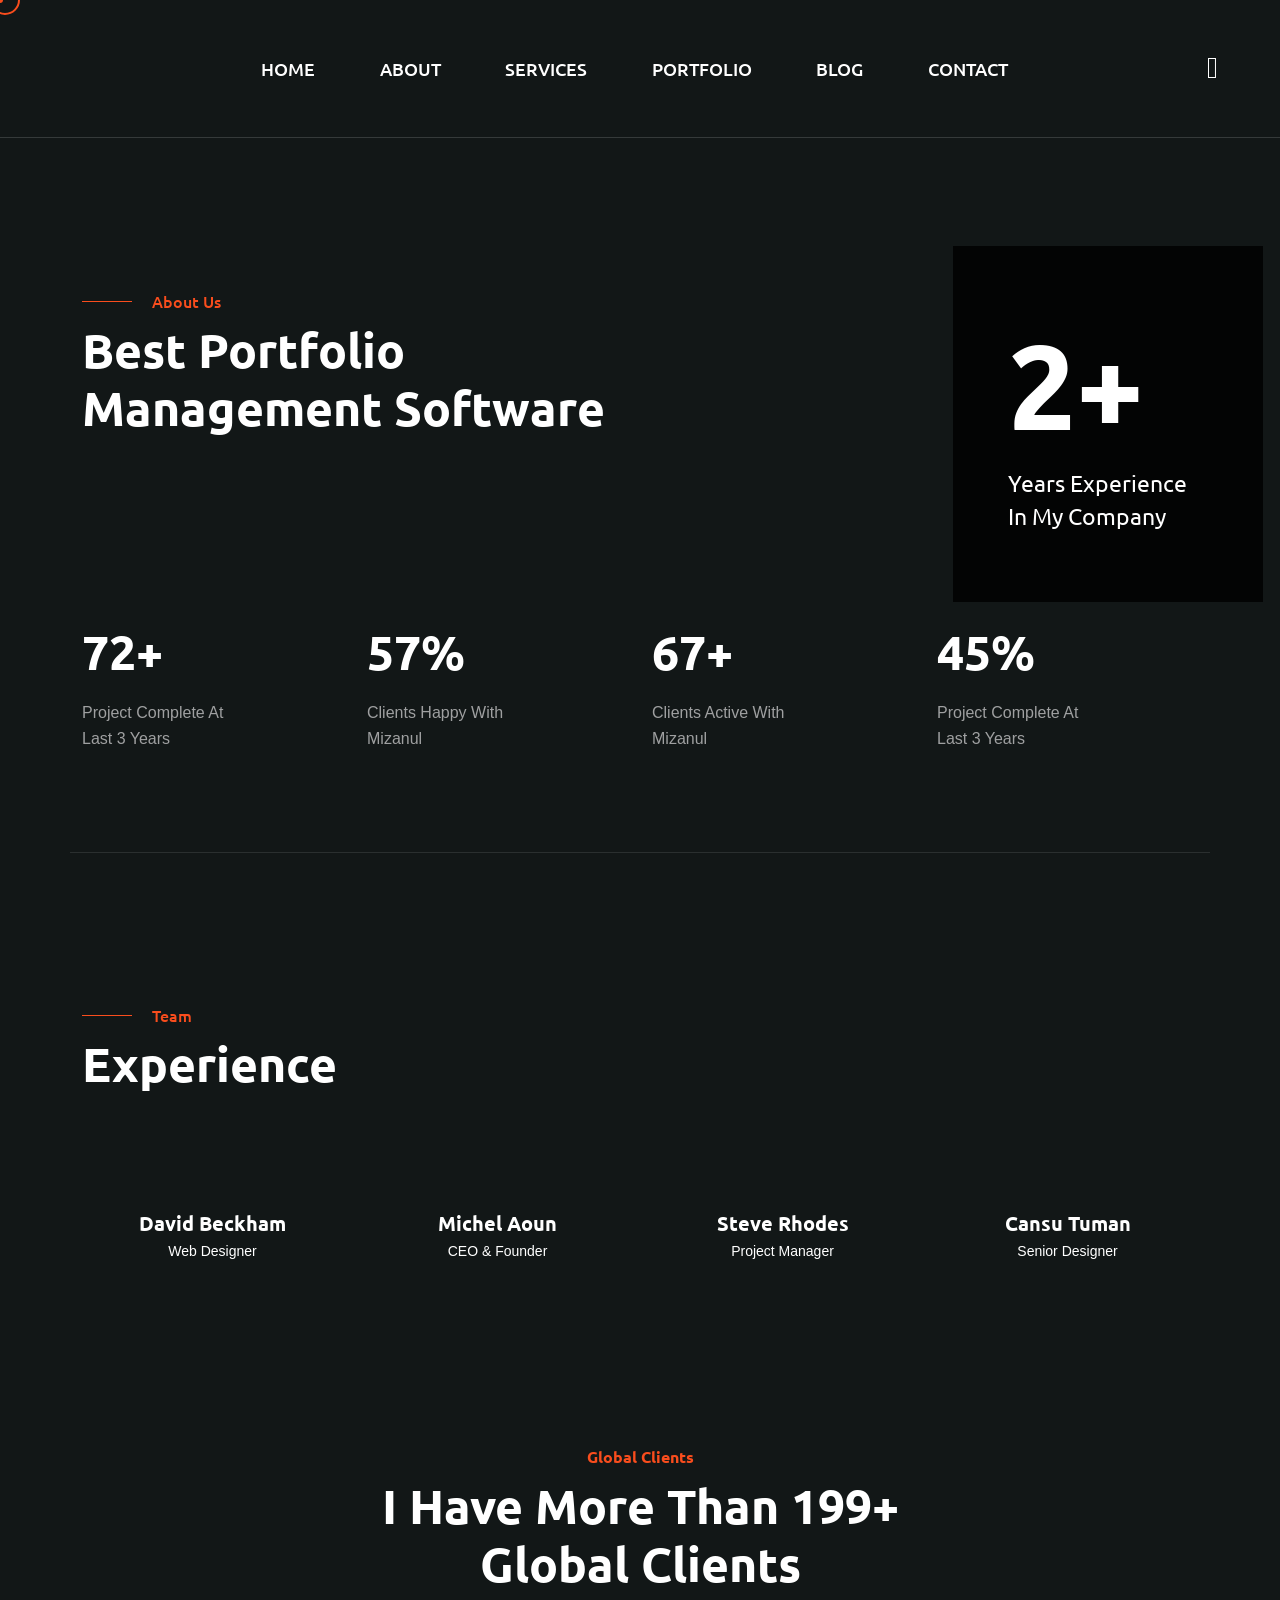
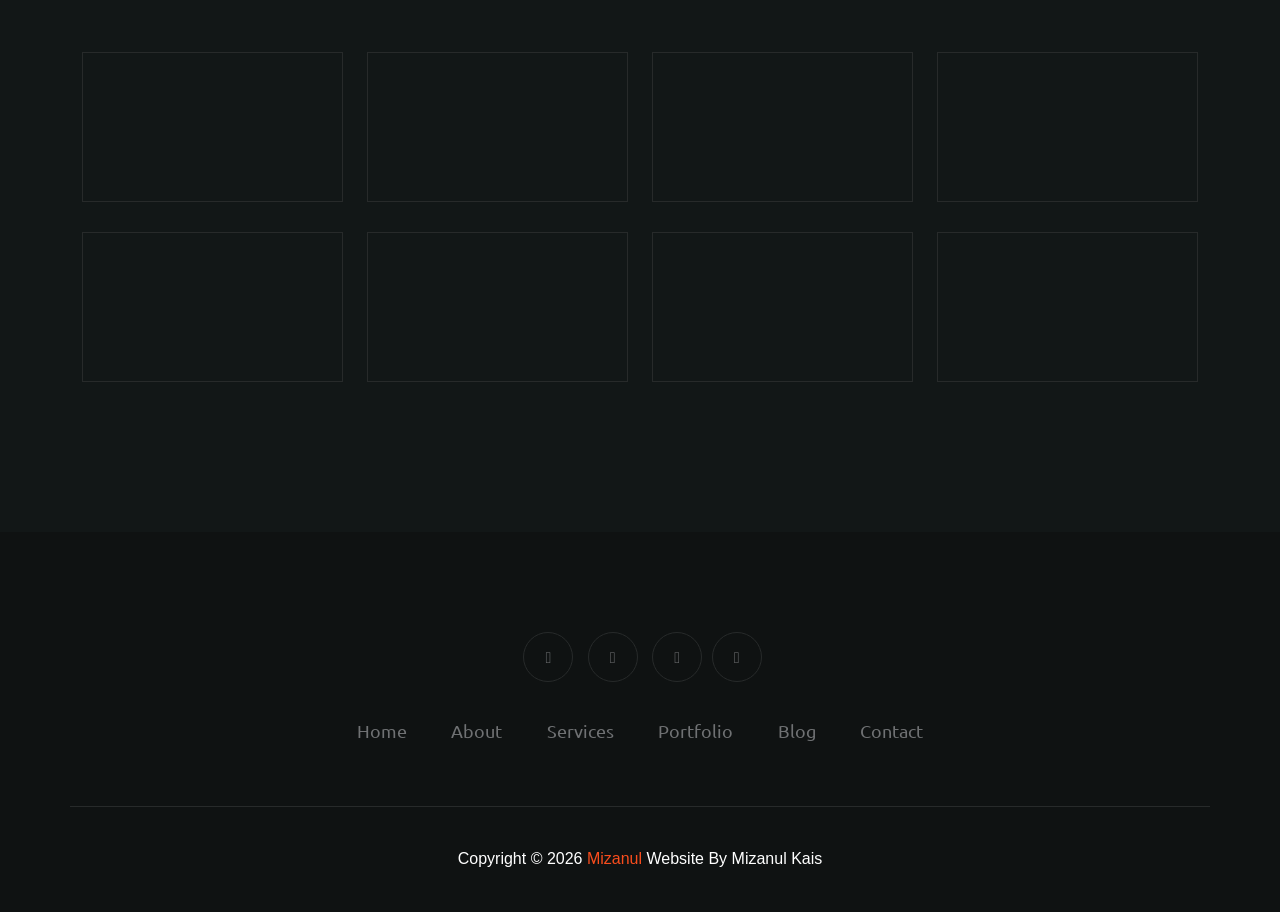
==== about.html @ 85b94895 "Add files via upload" ====
<!DOCTYPE html>
<html lang="en">
  <head>
    <!-- Start Meta -->
    <meta charset="UTF-8" />
    <meta http-equiv="X-UA-Compatible" content="IE=edge" />
    <meta name="description" content="Metier  - Portfolio HTML5 Template" />
    <meta
      name="keywords"
      content="Creative, Digital, multipage, landing, freelancer template"
    />
    <meta name="author" content="ThemeOri" />
    <meta name="viewport" content="width=device-width, initial-scale=1" />
    <!-- Title of Site -->
    <title>Mizanul Kais</title>
    <!-- Favicons -->
    <link rel="icon" type="image/png" href="assets/img/favicon.png" />
    <!-- Bootstrap CSS -->
    <link rel="stylesheet" href="assets/css/bootstrap.min.css" />
    <!-- font awesome -->
    <link rel="stylesheet" href="assets/css/all.css" />
    <!-- Animate CSS -->
    <link rel="stylesheet" href="assets/css/animate.css" />
    <!-- Swiper -->
    <link rel="stylesheet" href="assets/css/swiper-bundle.min.css" />
    <!-- Magnific -->
    <link rel="stylesheet" href="assets/css/magnific-popup.css" />
    <!-- Mean menu -->
    <link rel="stylesheet" href="assets/css/meanmenu.min.css" />
    <!-- Custom CSS -->
    <link rel="stylesheet" href="assets/sass/style.css" />
  </head>

  <body class="custom__cursor">
    <div class="custom__cursor-one"></div>
    <div class="custom__cursor-two"></div>
    <!-- Preloader start -->
    <div class="theme-loader">
      <div class="spinner">
        <div class="double-bounce1"></div>
        <div class="double-bounce2"></div>
      </div>
    </div>
    <!-- Preloader end -->
    <!-- Header Area Start -->
    <div class="header__area all-page">
      <div class="container custom-container">
        <div class="header__area-box">
          <div class="header__area-box-logo two">
            <a href="index.html">
              <img src="assets/img/logo-2.png" alt="" />
            </a>
            <div class="responsive-menu"></div>
          </div>
          <div class="header__area-box-main-menu meanmenu-responsive">
            <ul id="mobilemenu">
              <li class="menu-item-has-children">
                  <li><a href="index.html">Home</a></li>
                  <li><a href="about.html">About</a></li>
                  <li><a href="services.html">Services</a></li>
                  <li><a href="portfolio.html">Portfolio</a></li>
                  <li><a href="blog.html">Blog</a></li>
                  <li><a href="contact.html">Contact</a></li>
                </li>
                <!-- <a href="#">Home</a>
                <ul class="sub-menu">
                  <li><a href="index.html">Home 01</a></li>
                  <li><a href="index-2.html">Home 02</a></li>
                  <li><a href="index-3.html">Home 03</a></li>
                </ul>
              </li>
              <li class="menu-item-has-children">
                <a href="#">Page</a>
                <ul class="sub-menu">
                  <li><a href="about.html">About</a></li>
                  <li><a href="services.html">Services</a></li>
                  <li><a href="services-details.html">Services Details</a></li>
                  <li><a href="error.html">Error</a></li>
                </ul>
              </li>
              <li class="menu-item-has-children">
                <a href="#">Portfolio</a>
                <ul class="sub-menu">
                  <li><a href="portfolio-1.html">Portfolio 01</a></li>
                  <li><a href="portfolio-2.html">Portfolio 02</a></li>
                  <li><a href="portfolio-3.html">Portfolio 03</a></li>
                  <li>
                    <a href="portfolio-details.html">Portfolio Details 01</a>
                  </li>
                  <li>
                    <a href="portfolio-details-2.html">Portfolio Details 02</a>
                  </li>
                </ul>
              </li>
              <li class="menu-item-has-children">
                <a href="#">News</a>
                <ul class="sub-menu">
                  <li><a href="blog-standard.html">News</a></li>
                  <li><a href="blog-details.html">News Details</a></li>
                </ul>
              </li>
              <li><a href="contact.html">Contact</a></li> -->
            </ul>
          </div>
          <div class="header__area-box-sidebar">
            <div class="header__area-box-sidebar-popup-icon">
              <a href="#"><i class="fal fa-bars"></i></a>
            </div>
          </div>
          <!-- sidebar Menu Start -->
          <div class="header__area-box-sidebar-popup">
            <div class="sidebar-close-btn">
              <a href="#"><i class="fal fa-times"></i></a>
            </div>
            <div class="header__area-box-sidebar-popup-logo">
              <a href="index.html">
                <img src="assets/img/logo-2.png" alt="" />
              </a>
            </div>
            <p>
              As a fellow web developer, you already know that our jobs are about much more than just making things look pretty or forcing code to compile. At its core, web development is about bridging the gap between human intent and digital execution.
            </p>
            <div class="header__area-box-sidebar-popup-contact">
              <h4 class="mb-25">Contact Us</h4>
              <form action="#">
                <div class="row">
                  <div class="col-sm-12 mb-30">
                    <div
                      class="header__area-box-sidebar-popup-contact-form-item two"
                    >
                      <i class="far fa-user"></i>
                      <input
                        type="text"
                        name="name"
                        placeholder="Your Name"
                        required="required"
                      />
                    </div>
                  </div>
                  <div class="col-sm-12 mb-30">
                    <div
                      class="header__area-box-sidebar-popup-contact-form-item two"
                    >
                      <i class="far fa-envelope-open"></i>
                      <input
                        type="text"
                        name="email"
                        placeholder="Email Address"
                        required="required"
                      />
                    </div>
                  </div>
                  <div class="col-sm-12 mb-30">
                    <div
                      class="header__area-box-sidebar-popup-contact-form-item two"
                    >
                      <i class="fal fa-pen"></i>
                      <textarea
                        name="message"
                        rows="5"
                        placeholder="Message"
                      ></textarea>
                    </div>
                  </div>
                  <div class="col-sm-12">
                    <div
                      class="header__area-box-sidebar-popup-contact-form-item"
                    >
                      <button class="theme-btn-1" type="submit">
                        Submit Now<i class="fal fa-long-arrow-right"></i>
                      </button>
                    </div>
                  </div>
                </div>
              </form>
            </div>
            <div class="header__area-box-sidebar-popup-follow-us">
              <h4 class="mb-25">Follow Us</h4>
              <div class="header__area-box-sidebar-popup-follow-us-social two">
                <ul>
                  <li>
                    <a href="#"><i class="fab fa-facebook-f"></i></a>
                  </li>
                  <li>
                    <a href="#"><i class="fab fa-twitter"></i></a>
                  </li>
                  <li>
                    <a href="#"><i class="fab fa-instagram"></i></a>
                  </li>
                  <li>
                    <a href="#"><i class="fab fa-linkedin-in"></i></a>
                  </li>
                </ul>
              </div>
            </div>
          </div>
          <div class="sidebar-overlay"></div>
          <!-- sidebar Menu Start -->
        </div>
      </div>
    </div>
    <!-- Header Area End -->
    <!-- About Area Start -->
    <div class="about__page section-padding pb-100">
      <div class="container">
        <div class="row mb-60">
          <div class="col-xl-6 col-lg-8">
            <div class="about__page-title">
              <span class="subtitle">About Us</span>
              <h2>Best Portfolio Management Software</h2>
            </div>
          </div>
        </div>
        <div class="row mb-100">
          <div class="col-xl-12">
            <div class="about__page-area">
              <div class="about__page-area-experience">
                <h3><span class="counter">3</span>+</h3>
                <p>Years Experience In My Company</p>
              </div>
              <img src="assets/img/about.jpg" alt="" />
            </div>
          </div>
        </div>
        <div class="row">
          <div class="col-xl-3 col-lg-3 col-md-4 col-sm-6 lg-mb-30">
            <div class="about__page-area-item">
              <h2><span class="counter">120</span>+</h2>
              <p>Project complete at last 3 years</p>
            </div>
          </div>
          <div class="col-xl-3 col-lg-3 col-md-4 col-sm-6 sm-mb-30">
            <div class="about__page-area-item">
              <h2><span class="counter">95</span>%</h2>
              <p>Clients Happy with Mizanul</p>
            </div>
          </div>
          <div class="col-xl-3 col-lg-3 col-md-4 col-sm-6 sm-mb-30">
            <div class="about__page-area-item">
              <h2><span class="counter">120</span>+</h2>
              <p>Clients Active With Mizanul</p>
            </div>
          </div>
          <div class="col-xl-3 col-lg-3 col-md-4 col-sm-6">
            <div class="about__page-area-item">
              <h2><span class="counter">80</span>%</h2>
              <p>Project complete at last 3 years</p>
            </div>
          </div>
        </div>
      </div>
    </div>
    <!-- About Area End -->
    <!-- Team Area Start -->
    <div class="team__area">
      <div class="container">
        <div class="row mb-60 team__area-border">
          <div class="col-xl-12">
            <div class="team__area-title lg-t-center">
              <span class="subtitle">Team</span>
              <h2>Experience</h2>
            </div>
          </div>
        </div>
        <div class="row">
          <div class="col-xl-3 col-lg-4 col-md-6 xl-mb-30">
            <div class="team__area-item">
              <div class="team__area-item-image">
                <img src="assets/img/team/team-1.jpg" alt="" />
                <div class="team__area-item-image-social">
                  <ul>
                    <li>
                      <a href="#"><i class="fab fa-twitter"></i></a>
                    </li>
                    <li>
                      <a href="#"><i class="fab fa-behance"></i></a>
                    </li>
                    <li>
                      <a href="#"><i class="fal fa-basketball-ball"></i></a>
                    </li>
                  </ul>
                </div>
              </div>
              <div class="team__area-item-content">
                <h5>David beckham</h5>
                <span>Web Designer</span>
              </div>
            </div>
          </div>
          <div class="col-xl-3 col-lg-4 col-md-6 md-mb-30">
            <div class="team__area-item">
              <div class="team__area-item-image">
                <img src="assets/img/team/team-2.jpg" alt="" />
                <div class="team__area-item-image-social">
                  <ul>
                    <li>
                      <a href="#"><i class="fab fa-twitter"></i></a>
                    </li>
                    <li>
                      <a href="#"><i class="fab fa-behance"></i></a>
                    </li>
                    <li>
                      <a href="#"><i class="fal fa-basketball-ball"></i></a>
                    </li>
                  </ul>
                </div>
              </div>
              <div class="team__area-item-content">
                <h5>Michel Aoun</h5>
                <span>CEO & Founder</span>
              </div>
            </div>
          </div>
          <div class="col-xl-3 col-lg-4 col-md-6 md-mb-30">
            <div class="team__area-item">
              <div class="team__area-item-image">
                <img src="assets/img/team/team-3.jpg" alt="" />
                <div class="team__area-item-image-social">
                  <ul>
                    <li>
                      <a href="#"><i class="fab fa-twitter"></i></a>
                    </li>
                    <li>
                      <a href="#"><i class="fab fa-behance"></i></a>
                    </li>
                    <li>
                      <a href="#"><i class="fal fa-basketball-ball"></i></a>
                    </li>
                  </ul>
                </div>
              </div>
              <div class="team__area-item-content">
                <h5>Steve Rhodes</h5>
                <span>Project Manager</span>
              </div>
            </div>
          </div>
          <div class="col-xl-3 col-lg-4 col-md-6">
            <div class="team__area-item">
              <div class="team__area-item-image">
                <img src="assets/img/team/team-4.jpg" alt="" />
                <div class="team__area-item-image-social">
                  <ul>
                    <li>
                      <a href="#"><i class="fab fa-twitter"></i></a>
                    </li>
                    <li>
                      <a href="#"><i class="fab fa-behance"></i></a>
                    </li>
                    <li>
                      <a href="#"><i class="fal fa-basketball-ball"></i></a>
                    </li>
                  </ul>
                </div>
              </div>
              <div class="team__area-item-content">
                <h5>Cansu Tuman</h5>
                <span>Senior Designer</span>
              </div>
            </div>
          </div>
        </div>
      </div>
    </div>
    <!-- Team Area End -->
    <!-- Client Area Start -->
    <div class="client__area">
      <div class="container">
        <div class="row mb-60">
          <div class="col-xl-12">
            <div class="client__area-title">
              <span class="subtitle-one">Global Clients</span>
              <h2>I have more than 199+ global clients</h2>
            </div>
          </div>
        </div>
        <div class="row">
          <div class="col-xl-3 col-lg-3 col-md-6 col-sm-6 mb-30">
            <div class="client__area-item">
              <img src="assets/img/brand/brand-1.png" alt="" />
            </div>
          </div>
          <div class="col-xl-3 col-lg-3 col-md-6 col-sm-6 sm-mb-30">
            <div class="client__area-item">
              <img src="assets/img/brand/brand-2.png" alt="" />
            </div>
          </div>
          <div class="col-xl-3 col-lg-3 col-md-6 col-sm-6 lg-mb-30">
            <div class="client__area-item">
              <img src="assets/img/brand/brand-3.png" alt="" />
            </div>
          </div>
          <div class="col-xl-3 col-lg-3 col-md-6 col-sm-6 sm-mb-30">
            <div class="client__area-item">
              <img src="assets/img/brand/brand-4.png" alt="" />
            </div>
          </div>
          <div class="col-xl-3 col-lg-3 col-md-6 col-sm-6 lg-mb-30">
            <div class="client__area-item">
              <img src="assets/img/brand/brand-5.png" alt="" />
            </div>
          </div>
          <div class="col-xl-3 col-lg-3 col-md-6 col-sm-6 sm-mb-30">
            <div class="client__area-item">
              <img src="assets/img/brand/brand-6.png" alt="" />
            </div>
          </div>
          <div class="col-xl-3 col-lg-3 col-md-6 col-sm-6 sm-mb-30">
            <div class="client__area-item">
              <img src="assets/img/brand/brand-7.png" alt="" />
            </div>
          </div>
          <div class="col-xl-3 col-lg-3 col-md-6 col-sm-6">
            <div class="client__area-item">
              <img src="assets/img/brand/brand-8.png" alt="" />
            </div>
          </div>
        </div>
      </div>
    </div>
    <!-- Client Area End -->
    <!-- Footer Area Start -->
    <div class="footer__area pt-60 pb-60">
      <div class="container">
        <div class="row align-items-center">
          <div class="col-xl-12">
            <div class="footer__area-widget t-center">
              <div class="footer__area-widget-about m-0">
                <div class="footer__area-widget-about-social three">
                  <ul>
                    <li>
                      <a href="#"><i class="fab fa-facebook-f"></i></a>
                    </li>
                    <li>
                      <a href="#"><i class="fab fa-twitter"></i></a>
                    </li>
                    <li>
                      <a href="#"><i class="fab fa-linkedin-in"></i></a>
                    </li>
                    <li>
                      <a href="#"><i class="fab fa-instagram"></i></a>
                    </li>
                  </ul>
                </div>
                <div class="footer__area-widget-about-menu three">
                  <ul>
                    <li><a href="index.html">Home</a></li>
                    <li><a href="about.html">About</a></li>
                    <li><a href="services.html">Services</a></li>
                    <li><a href="portfolio.html">Portfolio</a></li>
                    <li><a href="blog.html">Blog</a></li>
                    <li><a href="contact.html">Contact</a></li>
                  </ul>
                </div>
              </div>
            </div>
          </div>
        </div>
      </div>
    </div>
    <!-- Footer Area End -->
    <!-- Copyright Area Start -->
    <div class="copyright__area">
      <div class="container">
        <div class="row align-items-center copyright__area-border">
          <div class="col-xl-12">
            <div class="copyright__area-left t-center">
              <p>
                Copyright © 2026<a href="index.html"> Mizanul</a> Website by
                Mizanul Kais
              </p>
            </div>
          </div>
        </div>
      </div>
    </div>
    <!-- Copyright Area End -->
    <!-- Scroll Btn Start -->
    <div class="scroll-up">
      <svg
        class="scroll-circle svg-content"
        width="100%"
        height="100%"
        viewBox="-1 -1 102 102"
      >
        <path d="M50,1 a49,49 0 0,1 0,98 a49,49 0 0,1 0,-98" />
      </svg>
    </div>
    <!-- Scroll Btn End -->
    <!-- Main JS -->
    <script src="assets/js/jquery-3.6.0.min.js"></script>
    <!-- Bootstrap JS -->
    <script src="assets/js/bootstrap.min.js"></script>
    <!-- Counter up -->
    <script src="assets/js/jquery.counterup.min.js"></script>
    <!-- Popper JS -->
    <script src="assets/js/popper.min.js"></script>
    <!-- Progressbar JS -->
    <script src="assets/js/progressbar.min.js"></script>
    <!-- Magnific JS -->
    <script src="assets/js/jquery.magnific-popup.min.js"></script>
    <!-- Swiper JS -->
    <script src="assets/js/swiper-bundle.min.js"></script>
    <!-- Waypoints JS -->
    <script src="assets/js/jquery.waypoints.min.js"></script>
    <!-- Isotope JS -->
    <script src="assets/js/isotope.pkgd.min.js"></script>
    <!-- Mean menu -->
    <script src="assets/js/jquery.meanmenu.min.js"></script>
    <!-- Custom JS -->
    <script src="assets/js/custom.js"></script>
  </body>
</html>
---- assets/sass/style.css ----
/*==========================================================================
Font
========================================================================== */
/*==========================================================================
Color
========================================================================== */
/*==========================================================================
Common Css
==========================================================================*/
@import url("https://fonts.googleapis.com/css2?family=Lora:wght@400;500;600;700&display=swap");
@import url("https://fonts.googleapis.com/css2?family=Ubuntu:wght@300;400;500;700&display=swap");
body {
  font-family: "Inter", sans-serif;
  color: #CFD0D0;
  font-size: 16px;
  line-height: 26px;
  font-weight: 400;
  text-transform: capitalize;
}

img {
  max-width: 100%;
  height: auto;
  transition: all 0.4s ease-out 0s;
}

a {
  outline: none;
  color: inherit;
  text-decoration: none;
}

a,
button,
i {
  text-decoration: none;
  color: inherit;
}

a:focus,
a:hover {
  text-decoration: none;
  color: inherit;
}

.section-padding {
  padding: 150px 0px;
}

@media (max-width: 575px) {
  .section-padding {
    padding: 90px 0px;
  }
}
.display-none {
  display: none;
}

.img__full {
  width: 100%;
}

/*==========================================================================
Form
==========================================================================*/
button,
input[type=button],
input[type=reset],
input[type=submit] {
  border: 1px solid #272A2A;
  border-color: transparent;
  border-radius: 0px;
  background: #F94D1D;
  color: #FFFFFF;
  line-height: 1;
  padding: 0.6em 1em 0.4em;
}

button:hover,
input[type=button]:hover,
input[type=reset]:hover,
input[type=submit]:hover {
  border-color: transparent;
}

button:active,
button:focus,
input[type=button]:active,
input[type=button]:focus,
input[type=reset]:active,
input[type=reset]:focus,
input[type=submit]:active,
input[type=submit]:focus {
  border-color: transparent;
}

input[type=text],
input[type=email],
input[type=url],
input[type=password],
input[type=search],
input[type=number],
input[type=tel],
input[type=range],
input[type=date],
input[type=month],
input[type=week],
input[type=time],
input[type=datetime],
input[type=datetime-local],
input[type=color],
textarea {
  color: #FFFFFF;
  border: 1px solid;
  border-radius: 0px;
  width: 100%;
  height: 60px;
  border: 1px solid #272A2A;
  background: #FFFFFF;
  padding-left: 20px;
}

input[type=text]:focus,
input[type=email]:focus,
input[type=url]:focus,
input[type=password]:focus,
input[type=search]:focus,
input[type=number]:focus,
input[type=tel]:focus,
input[type=range]:focus,
input[type=date]:focus,
input[type=month]:focus,
input[type=week]:focus,
input[type=time]:focus,
input[type=datetime]:focus,
input[type=datetime-local]:focus,
input[type=color]:focus,
textarea:focus {
  color: #FFFFFF;
  outline: none;
  box-shadow: none;
  border-color: #F94D1D;
}

select {
  border: 1px solid #3F4144;
}

textarea {
  width: 100%;
  height: 150px;
  padding-top: 15px;
}

button,
button:hover,
button:focus {
  box-shadow: none;
  border: none;
  outline: none;
}

/*==========================================================================
Hedging CSS
==========================================================================*/
h1 {
  font-size: 84px;
  line-height: 94px;
  padding: 0;
  margin: 0;
  color: #FFFFFF;
  font-family: "Ubuntu", sans-serif;
  font-weight: 700;
}

h2 {
  font-size: 48px;
  line-height: 58px;
  padding: 0;
  margin: 0;
  color: #FFFFFF;
  font-family: "Ubuntu", sans-serif;
  font-weight: 700;
}

h3 {
  font-size: 30px;
  line-height: 40px;
  padding: 0;
  margin: 0;
  color: #FFFFFF;
  font-family: "Ubuntu", sans-serif;
  font-weight: 700;
}

h4 {
  font-size: 24px;
  line-height: 34px;
  padding: 0;
  margin: 0;
  color: #FFFFFF;
  font-family: "Ubuntu", sans-serif;
  font-weight: 700;
}

h5 {
  font-size: 20px;
  line-height: 30px;
  padding: 0;
  margin: 0;
  color: #FFFFFF;
  font-family: "Ubuntu", sans-serif;
  font-weight: 700;
}

h6 {
  font-size: 18px;
  line-height: 28px;
  padding: 0;
  margin: 0;
  color: #FFFFFF;
  font-family: "Ubuntu", sans-serif;
  font-weight: 700;
}

p {
  font-size: 16px;
  line-height: 26px;
  padding: 0;
  margin: 0;
  color: #9FA0A1;
  font-family: "Inter", sans-serif;
}

.t-left {
  text-align: left;
}

.t-center {
  text-align: center;
}

.t-right {
  text-align: right;
}

@media (max-width: 767px) {
  h2 {
    font-size: 46px;
    line-height: 56px;
  }
}
@media (max-width: 530px) {
  h2 {
    font-size: 40px;
    line-height: 50px;
  }
}
@media (max-width: 460px) {
  h2 {
    font-size: 38px;
    line-height: 48px;
  }
}
@media (max-width: 430px) {
  h2 {
    font-size: 30px;
    line-height: 40px;
  }
  h3 {
    font-size: 26px;
    line-height: 36px;
  }
  h4 {
    font-size: 24px;
    line-height: 34px;
  }
}
/*==========================================================================
Theme Btn CSS
==========================================================================*/
.theme-btn,
.theme-btn-1 {
  background: #F94D1D;
  color: #FFFFFF;
  display: inline-flex;
  font-size: 16px;
  padding: 0 35px;
  text-align: center;
  font-weight: 700;
  font-family: "Inter", sans-serif;
  z-index: 3;
  position: relative;
  transition: all 0.5s ease-out 0s;
  align-items: center;
  line-height: 60px;
  overflow: hidden;
}
.theme-btn::after,
.theme-btn-1::after {
  position: absolute;
  content: "";
  position: absolute;
  width: 0;
  transition: all 0.5s ease-out 0s;
  height: 100%;
  top: 0;
  left: 0;
  right: 0;
  margin: 0 auto;
  z-index: -1;
}
.theme-btn i::before,
.theme-btn-1 i::before {
  font-size: 22px;
  margin-left: 10px;
  top: 1px;
  position: relative;
}
.theme-btn:hover,
.theme-btn-1:hover {
  color: #FFFFFF;
}
.theme-btn:hover::after,
.theme-btn-1:hover::after {
  width: 100%;
}
.theme-btn:focus,
.theme-btn-1:focus {
  color: #FFFFFF;
}

.theme-btn {
  background: #005BA4;
}
.theme-btn:hover {
  color: #030404;
}
.theme-btn::after {
  background: #FFFFFF;
}

.theme-btn-1 {
  background: #F94D1D;
}
.theme-btn-1:hover {
  color: #030404;
}
.theme-btn-1::after {
  background: #FFFFFF;
}

.simple-btn {
  display: inline-block;
  color: #FFFFFF;
  font-size: 14px;
  line-height: 24px;
  font-weight: 600;
  transition: all 0.4s ease-in-out;
  text-transform: capitalize;
}
.simple-btn i {
  position: relative;
  top: 1px;
  margin-left: 8px;
}
.simple-btn:hover {
  color: #F94D1D;
}

.subtitle {
  display: inline-block;
  position: relative;
  font-weight: 500;
  color: #F94D1D;
  text-transform: capitalize;
  z-index: 1;
  margin-bottom: 6px;
  padding-left: 70px;
  font-family: "Ubuntu", sans-serif;
}
.subtitle::after {
  position: absolute;
  top: 13px;
  content: "";
  left: 0;
  width: 50px;
  height: 1px;
  background: #F94D1D;
}
.subtitle.one {
  color: #005BA4;
}
.subtitle.one::after {
  background: #005BA4;
}

.subtitle-one {
  display: inline-block;
  font-family: "Ubuntu", sans-serif;
  position: relative;
  font-weight: 600;
  color: #F94D1D;
  text-transform: capitalize;
  z-index: 1;
  margin-bottom: 6px;
}

@-webkit-keyframes rotate {
  100% {
    transform: rotate(90deg);
  }
}

@keyframes rotate {
  100% {
    transform: rotate(90deg);
  }
}
/*==========================================================================
Scroll Top CSS
==========================================================================*/
.scroll-up {
  cursor: pointer;
  display: block;
  border-radius: 50px;
  box-shadow: inset 0 0 0 2px #3F4144;
  z-index: 10000;
  opacity: 0;
  visibility: hidden;
  transform: translateY(15px);
  position: fixed;
  right: 20px;
  bottom: 20px;
  height: 50px;
  width: 50px;
  transition: all 200ms linear;
}
.scroll-up::after {
  position: absolute;
  font-family: "Font Awesome 5 Pro";
  content: "\f176";
  text-align: center;
  line-height: 50px;
  font-size: 24px;
  color: #F94D1D;
  left: 0;
  top: 0;
  font-size: 20px;
  height: 50px;
  width: 50px;
  cursor: pointer;
  display: block;
  z-index: 1;
  transition: all 200ms linear;
}
.scroll-up.active-scroll {
  opacity: 1;
  visibility: visible;
  transform: translateY(0);
}
.scroll-up svg path {
  fill: none;
}
.scroll-up svg.scroll-circle path {
  stroke: #F94D1D;
  stroke-width: 4;
  box-sizing: border-box;
  transition: all 200ms linear;
}

.scroll-one {
  box-shadow: inset 0 0 0 2px #121717;
}
.scroll-one::after {
  color: #005BA4;
}
.scroll-one svg.scroll-circle path {
  stroke: #005BA4;
}

/*==========================================================================
Preloader CSS
========================================================================== */
.spinner {
  width: 80px;
  height: 80px;
  position: relative;
  margin: 100px auto;
}

.double-bounce1,
.double-bounce2 {
  width: 100%;
  height: 100%;
  border-radius: 50%;
  background-color: #FFFFFF;
  opacity: 0.6;
  position: absolute;
  top: 0;
  left: 0;
  -webkit-animation: sk-bounce 2s infinite ease-in-out;
          animation: sk-bounce 2s infinite ease-in-out;
}

.double-bounce2 {
  -webkit-animation-delay: -1s;
          animation-delay: -1s;
}

@-webkit-keyframes sk-bounce {
  0%, 100% {
    transform: scale(0);
    -webkit-transform: scale(0);
  }
  50% {
    transform: scale(1);
    -webkit-transform: scale(1);
  }
}

@keyframes sk-bounce {
  0%, 100% {
    transform: scale(0);
    -webkit-transform: scale(0);
  }
  50% {
    transform: scale(1);
    -webkit-transform: scale(1);
  }
}
.theme-loader {
  position: fixed;
  width: 100%;
  height: 100%;
  background: #030404;
  z-index: 9999999999;
}

.theme-loader .spinner {
  left: 50%;
  top: 50%;
  margin-left: -40px;
  margin-top: -40px;
}

/*==========================================================================
Video Animation CSS
==========================================================================*/
.video-pulse::after, .video-pulse::before {
  position: absolute;
  content: "";
  width: 100%;
  height: 100%;
  border: 1px solid #FFFFFF;
  left: 0;
  top: 0;
  border-radius: 50%;
  -webkit-animation-duration: 2.5s;
          animation-duration: 2.5s;
  -webkit-animation-timing-function: linear;
          animation-timing-function: linear;
  -webkit-animation-name: video-animation;
          animation-name: video-animation;
  -webkit-animation-iteration-count: infinite;
          animation-iteration-count: infinite;
}

.video-pulse::before {
  -webkit-animation-delay: 1s;
          animation-delay: 1s;
}

@-webkit-keyframes video-animation {
  0% {
    opacity: 0.5;
    transform: scale(1);
  }
  50% {
    opacity: 0.2;
    transform: scale(1.5);
  }
  100% {
    opacity: 0;
    transform: scale(2);
  }
}

@keyframes video-animation {
  0% {
    opacity: 0.5;
    transform: scale(1);
  }
  50% {
    opacity: 0.2;
    transform: scale(1.5);
  }
  100% {
    opacity: 0;
    transform: scale(2);
  }
}
/*==========================================================================
Custom Cursor
========================================================================== */
.custom__cursor-one {
  width: 30px;
  height: 30px;
  border-radius: 100%;
  border: 2px solid #F94D1D;
  transition: all 200ms ease-out;
  position: fixed;
  pointer-events: none;
  left: 0;
  top: 0;
  transform: translate(calc(-50% + 5px), -50%);
  z-index: 999999;
}
.custom__cursor-one.main {
  border-color: #005BA4;
}

.custom__cursor-two {
  width: 6px;
  height: 6px;
  border-radius: 100%;
  background: #F94D1D;
  position: fixed;
  transform: translate(-50%, -50%);
  pointer-events: none;
  transition: width 0.3s, height 0.3s, opacity 0.3s;
  z-index: 999999;
}
.custom__cursor-two.main {
  background: #005BA4;
}

.custom__cursor__hover {
  background: #F94D1D;
  opacity: 0.2;
  width: 70px;
  height: 70px;
}
.custom__cursor__hover.main {
  background: #005BA4;
  opacity: 0.4;
}

.custom-container {
  max-width: 1700px;
  margin: 0 auto;
}

.mt-0 {
  margin-top: 0px;
}

.mb-0 {
  margin-bottom: 0px;
}

.ml-0 {
  margin-left: 0px;
}

.mr-0 {
  margin-right: 0px;
}

.pt-0 {
  padding-top: 0px;
}

.pb-0 {
  padding-bottom: 0px;
}

.pl-0 {
  padding-left: 0px;
}

.pr-0 {
  padding-right: 0px;
}

.mt-5 {
  margin-top: 5px;
}

.mb-5 {
  margin-bottom: 5px;
}

.ml-5 {
  margin-left: 5px;
}

.mr-5 {
  margin-right: 5px;
}

.pt-5 {
  padding-top: 5px;
}

.pb-5 {
  padding-bottom: 5px;
}

.pl-5 {
  padding-left: 5px;
}

.pr-5 {
  padding-right: 5px;
}

.mt-10 {
  margin-top: 10px;
}

.mb-10 {
  margin-bottom: 10px;
}

.ml-10 {
  margin-left: 10px;
}

.mr-10 {
  margin-right: 10px;
}

.pt-10 {
  padding-top: 10px;
}

.pb-10 {
  padding-bottom: 10px;
}

.pl-10 {
  padding-left: 10px;
}

.pr-10 {
  padding-right: 10px;
}

.mt-15 {
  margin-top: 15px;
}

.mb-15 {
  margin-bottom: 15px;
}

.ml-15 {
  margin-left: 15px;
}

.mr-15 {
  margin-right: 15px;
}

.pt-15 {
  padding-top: 15px;
}

.pb-15 {
  padding-bottom: 15px;
}

.pl-15 {
  padding-left: 15px;
}

.pr-15 {
  padding-right: 15px;
}

.mt-20 {
  margin-top: 20px;
}

.mb-20 {
  margin-bottom: 20px;
}

.ml-20 {
  margin-left: 20px;
}

.mr-20 {
  margin-right: 20px;
}

.pt-20 {
  padding-top: 20px;
}

.pb-20 {
  padding-bottom: 20px;
}

.pl-20 {
  padding-left: 20px;
}

.pr-20 {
  padding-right: 20px;
}

.mt-25 {
  margin-top: 25px;
}

.mb-25 {
  margin-bottom: 25px;
}

.ml-25 {
  margin-left: 25px;
}

.mr-25 {
  margin-right: 25px;
}

.pt-25 {
  padding-top: 25px;
}

.pb-25 {
  padding-bottom: 25px;
}

.pl-25 {
  padding-left: 25px;
}

.pr-25 {
  padding-right: 25px;
}

.mt-30 {
  margin-top: 30px;
}

.mb-30 {
  margin-bottom: 30px;
}

.ml-30 {
  margin-left: 30px;
}

.mr-30 {
  margin-right: 30px;
}

.pt-30 {
  padding-top: 30px;
}

.pb-30 {
  padding-bottom: 30px;
}

.pl-30 {
  padding-left: 30px;
}

.pr-30 {
  padding-right: 30px;
}

.mt-35 {
  margin-top: 35px;
}

.mb-35 {
  margin-bottom: 35px;
}

.ml-35 {
  margin-left: 35px;
}

.mr-35 {
  margin-right: 35px;
}

.pt-35 {
  padding-top: 35px;
}

.pb-35 {
  padding-bottom: 35px;
}

.pl-35 {
  padding-left: 35px;
}

.pr-35 {
  padding-right: 35px;
}

.mt-40 {
  margin-top: 40px;
}

.mb-40 {
  margin-bottom: 40px;
}

.ml-40 {
  margin-left: 40px;
}

.mr-40 {
  margin-right: 40px;
}

.pt-40 {
  padding-top: 40px;
}

.pb-40 {
  padding-bottom: 40px;
}

.pl-40 {
  padding-left: 40px;
}

.pr-40 {
  padding-right: 40px;
}

.mt-45 {
  margin-top: 45px;
}

.mb-45 {
  margin-bottom: 45px;
}

.ml-45 {
  margin-left: 45px;
}

.mr-45 {
  margin-right: 45px;
}

.pt-45 {
  padding-top: 45px;
}

.pb-45 {
  padding-bottom: 45px;
}

.pl-45 {
  padding-left: 45px;
}

.pr-45 {
  padding-right: 45px;
}

.mt-50 {
  margin-top: 50px;
}

.mb-50 {
  margin-bottom: 50px;
}

.ml-50 {
  margin-left: 50px;
}

.mr-50 {
  margin-right: 50px;
}

.pt-50 {
  padding-top: 50px;
}

.pb-50 {
  padding-bottom: 50px;
}

.pl-50 {
  padding-left: 50px;
}

.pr-50 {
  padding-right: 50px;
}

.mt-55 {
  margin-top: 55px;
}

.mb-55 {
  margin-bottom: 55px;
}

.ml-55 {
  margin-left: 55px;
}

.mr-55 {
  margin-right: 55px;
}

.pt-55 {
  padding-top: 55px;
}

.pb-55 {
  padding-bottom: 55px;
}

.pl-55 {
  padding-left: 55px;
}

.pr-55 {
  padding-right: 55px;
}

.mt-60 {
  margin-top: 60px;
}

.mb-60 {
  margin-bottom: 60px;
}

.ml-60 {
  margin-left: 60px;
}

.mr-60 {
  margin-right: 60px;
}

.pt-60 {
  padding-top: 60px;
}

.pb-60 {
  padding-bottom: 60px;
}

.pl-60 {
  padding-left: 60px;
}

.pr-60 {
  padding-right: 60px;
}

.mt-65 {
  margin-top: 65px;
}

.mb-65 {
  margin-bottom: 65px;
}

.ml-65 {
  margin-left: 65px;
}

.mr-65 {
  margin-right: 65px;
}

.pt-65 {
  padding-top: 65px;
}

.pb-65 {
  padding-bottom: 65px;
}

.pl-65 {
  padding-left: 65px;
}

.pr-65 {
  padding-right: 65px;
}

.mt-70 {
  margin-top: 70px;
}

.mb-70 {
  margin-bottom: 70px;
}

.ml-70 {
  margin-left: 70px;
}

.mr-70 {
  margin-right: 70px;
}

.pt-70 {
  padding-top: 70px;
}

.pb-70 {
  padding-bottom: 70px;
}

.pl-70 {
  padding-left: 70px;
}

.pr-70 {
  padding-right: 70px;
}

.mt-75 {
  margin-top: 75px;
}

.mb-75 {
  margin-bottom: 75px;
}

.ml-75 {
  margin-left: 75px;
}

.mr-75 {
  margin-right: 75px;
}

.pt-75 {
  padding-top: 75px;
}

.pb-75 {
  padding-bottom: 75px;
}

.pl-75 {
  padding-left: 75px;
}

.pr-75 {
  padding-right: 75px;
}

.mt-80 {
  margin-top: 80px;
}

.mb-80 {
  margin-bottom: 80px;
}

.ml-80 {
  margin-left: 80px;
}

.mr-80 {
  margin-right: 80px;
}

.pt-80 {
  padding-top: 80px;
}

.pb-80 {
  padding-bottom: 80px;
}

.pl-80 {
  padding-left: 80px;
}

.pr-80 {
  padding-right: 80px;
}

.mt-85 {
  margin-top: 85px;
}

.mb-85 {
  margin-bottom: 85px;
}

.ml-85 {
  margin-left: 85px;
}

.mr-85 {
  margin-right: 85px;
}

.pt-85 {
  padding-top: 85px;
}

.pb-85 {
  padding-bottom: 85px;
}

.pl-85 {
  padding-left: 85px;
}

.pr-85 {
  padding-right: 85px;
}

.mt-90 {
  margin-top: 90px;
}

.mb-90 {
  margin-bottom: 90px;
}

.ml-90 {
  margin-left: 90px;
}

.mr-90 {
  margin-right: 90px;
}

.pt-90 {
  padding-top: 90px;
}

.pb-90 {
  padding-bottom: 90px;
}

.pl-90 {
  padding-left: 90px;
}

.pr-90 {
  padding-right: 90px;
}

.mt-95 {
  margin-top: 95px;
}

.mb-95 {
  margin-bottom: 95px;
}

.ml-95 {
  margin-left: 95px;
}

.mr-95 {
  margin-right: 95px;
}

.pt-95 {
  padding-top: 95px;
}

.pb-95 {
  padding-bottom: 95px;
}

.pl-95 {
  padding-left: 95px;
}

.pr-95 {
  padding-right: 95px;
}

.mt-100 {
  margin-top: 100px;
}

.mb-100 {
  margin-bottom: 100px;
}

.ml-100 {
  margin-left: 100px;
}

.mr-100 {
  margin-right: 100px;
}

.pt-100 {
  padding-top: 100px;
}

.pb-100 {
  padding-bottom: 100px;
}

.pl-100 {
  padding-left: 100px;
}

.pr-100 {
  padding-right: 100px;
}

.mt-105 {
  margin-top: 105px;
}

.mb-105 {
  margin-bottom: 105px;
}

.ml-105 {
  margin-left: 105px;
}

.mr-105 {
  margin-right: 105px;
}

.pt-105 {
  padding-top: 105px;
}

.pb-105 {
  padding-bottom: 105px;
}

.pl-105 {
  padding-left: 105px;
}

.pr-105 {
  padding-right: 105px;
}

.mt-110 {
  margin-top: 110px;
}

.mb-110 {
  margin-bottom: 110px;
}

.ml-110 {
  margin-left: 110px;
}

.mr-110 {
  margin-right: 110px;
}

.pt-110 {
  padding-top: 110px;
}

.pb-110 {
  padding-bottom: 110px;
}

.pl-110 {
  padding-left: 110px;
}

.pr-110 {
  padding-right: 110px;
}

.mt-115 {
  margin-top: 115px;
}

.mb-115 {
  margin-bottom: 115px;
}

.ml-115 {
  margin-left: 115px;
}

.mr-115 {
  margin-right: 115px;
}

.pt-115 {
  padding-top: 115px;
}

.pb-115 {
  padding-bottom: 115px;
}

.pl-115 {
  padding-left: 115px;
}

.pr-115 {
  padding-right: 115px;
}

.mt-120 {
  margin-top: 120px;
}

.mb-120 {
  margin-bottom: 120px;
}

.ml-120 {
  margin-left: 120px;
}

.mr-120 {
  margin-right: 120px;
}

.pt-120 {
  padding-top: 120px;
}

.pb-120 {
  padding-bottom: 120px;
}

.pl-120 {
  padding-left: 120px;
}

.pr-120 {
  padding-right: 120px;
}

@media (max-width: 1199px) {
  .xl-mb-0 {
    margin-bottom: 0px;
  }
  .xl-ml-0 {
    margin-left: 0px;
  }
  .xl-mr-0 {
    margin-right: 0px;
  }
  .xl-mb-5 {
    margin-bottom: 5px;
  }
  .xl-ml-5 {
    margin-left: 5px;
  }
  .xl-mr-5 {
    margin-right: 5px;
  }
  .xl-mb-10 {
    margin-bottom: 10px;
  }
  .xl-ml-10 {
    margin-left: 10px;
  }
  .xl-mr-10 {
    margin-right: 10px;
  }
  .xl-mb-15 {
    margin-bottom: 15px;
  }
  .xl-ml-15 {
    margin-left: 15px;
  }
  .xl-mr-15 {
    margin-right: 15px;
  }
  .xl-mb-20 {
    margin-bottom: 20px;
  }
  .xl-ml-20 {
    margin-left: 20px;
  }
  .xl-mr-20 {
    margin-right: 20px;
  }
  .xl-mb-25 {
    margin-bottom: 25px;
  }
  .xl-ml-25 {
    margin-left: 25px;
  }
  .xl-mr-25 {
    margin-right: 25px;
  }
  .xl-mb-30 {
    margin-bottom: 30px;
  }
  .xl-ml-30 {
    margin-left: 30px;
  }
  .xl-mr-30 {
    margin-right: 30px;
  }
  .xl-mb-35 {
    margin-bottom: 35px;
  }
  .xl-ml-35 {
    margin-left: 35px;
  }
  .xl-mr-35 {
    margin-right: 35px;
  }
  .xl-mb-40 {
    margin-bottom: 40px;
  }
  .xl-ml-40 {
    margin-left: 40px;
  }
  .xl-mr-40 {
    margin-right: 40px;
  }
  .xl-mb-45 {
    margin-bottom: 45px;
  }
  .xl-ml-45 {
    margin-left: 45px;
  }
  .xl-mr-45 {
    margin-right: 45px;
  }
  .xl-mb-50 {
    margin-bottom: 50px;
  }
  .xl-ml-50 {
    margin-left: 50px;
  }
  .xl-mr-50 {
    margin-right: 50px;
  }
  .xl-mb-55 {
    margin-bottom: 55px;
  }
  .xl-ml-55 {
    margin-left: 55px;
  }
  .xl-mr-55 {
    margin-right: 55px;
  }
  .xl-mb-60 {
    margin-bottom: 60px;
  }
  .xl-ml-60 {
    margin-left: 60px;
  }
  .xl-mr-60 {
    margin-right: 60px;
  }
  .xl-mb-65 {
    margin-bottom: 65px;
  }
  .xl-ml-65 {
    margin-left: 65px;
  }
  .xl-mr-65 {
    margin-right: 65px;
  }
  .xl-mb-70 {
    margin-bottom: 70px;
  }
  .xl-ml-70 {
    margin-left: 70px;
  }
  .xl-mr-70 {
    margin-right: 70px;
  }
  .xl-mb-75 {
    margin-bottom: 75px;
  }
  .xl-ml-75 {
    margin-left: 75px;
  }
  .xl-mr-75 {
    margin-right: 75px;
  }
  .xl-mb-80 {
    margin-bottom: 80px;
  }
  .xl-ml-80 {
    margin-left: 80px;
  }
  .xl-mr-80 {
    margin-right: 80px;
  }
  .xl-mb-85 {
    margin-bottom: 85px;
  }
  .xl-ml-85 {
    margin-left: 85px;
  }
  .xl-mr-85 {
    margin-right: 85px;
  }
  .xl-mb-90 {
    margin-bottom: 90px;
  }
  .xl-ml-90 {
    margin-left: 90px;
  }
  .xl-mr-90 {
    margin-right: 90px;
  }
  .xl-mb-95 {
    margin-bottom: 95px;
  }
  .xl-ml-95 {
    margin-left: 95px;
  }
  .xl-mr-95 {
    margin-right: 95px;
  }
}
@media (max-width: 991px) {
  .lg-mb-0 {
    margin-bottom: 0px;
  }
  .lg-mt-0 {
    margin-top: 0px;
  }
  .lg-ml-0 {
    margin-left: 0px;
  }
  .lg-pt-0 {
    padding-top: 0px;
  }
  .lg-pb-0 {
    padding-bottom: 0px;
  }
  .lg-pl-0 {
    padding-left: 0px;
  }
  .lg-pr-0 {
    padding-right: 0px;
  }
  .lg-mb-5 {
    margin-bottom: 5px;
  }
  .lg-mt-5 {
    margin-top: 5px;
  }
  .lg-ml-5 {
    margin-left: 5px;
  }
  .lg-pt-5 {
    padding-top: 5px;
  }
  .lg-pb-5 {
    padding-bottom: 5px;
  }
  .lg-pl-5 {
    padding-left: 5px;
  }
  .lg-pr-5 {
    padding-right: 5px;
  }
  .lg-mb-10 {
    margin-bottom: 10px;
  }
  .lg-mt-10 {
    margin-top: 10px;
  }
  .lg-ml-10 {
    margin-left: 10px;
  }
  .lg-pt-10 {
    padding-top: 10px;
  }
  .lg-pb-10 {
    padding-bottom: 10px;
  }
  .lg-pl-10 {
    padding-left: 10px;
  }
  .lg-pr-10 {
    padding-right: 10px;
  }
  .lg-mb-15 {
    margin-bottom: 15px;
  }
  .lg-mt-15 {
    margin-top: 15px;
  }
  .lg-ml-15 {
    margin-left: 15px;
  }
  .lg-pt-15 {
    padding-top: 15px;
  }
  .lg-pb-15 {
    padding-bottom: 15px;
  }
  .lg-pl-15 {
    padding-left: 15px;
  }
  .lg-pr-15 {
    padding-right: 15px;
  }
  .lg-mb-20 {
    margin-bottom: 20px;
  }
  .lg-mt-20 {
    margin-top: 20px;
  }
  .lg-ml-20 {
    margin-left: 20px;
  }
  .lg-pt-20 {
    padding-top: 20px;
  }
  .lg-pb-20 {
    padding-bottom: 20px;
  }
  .lg-pl-20 {
    padding-left: 20px;
  }
  .lg-pr-20 {
    padding-right: 20px;
  }
  .lg-mb-25 {
    margin-bottom: 25px;
  }
  .lg-mt-25 {
    margin-top: 25px;
  }
  .lg-ml-25 {
    margin-left: 25px;
  }
  .lg-pt-25 {
    padding-top: 25px;
  }
  .lg-pb-25 {
    padding-bottom: 25px;
  }
  .lg-pl-25 {
    padding-left: 25px;
  }
  .lg-pr-25 {
    padding-right: 25px;
  }
  .lg-mb-30 {
    margin-bottom: 30px;
  }
  .lg-mt-30 {
    margin-top: 30px;
  }
  .lg-ml-30 {
    margin-left: 30px;
  }
  .lg-pt-30 {
    padding-top: 30px;
  }
  .lg-pb-30 {
    padding-bottom: 30px;
  }
  .lg-pl-30 {
    padding-left: 30px;
  }
  .lg-pr-30 {
    padding-right: 30px;
  }
  .lg-mb-35 {
    margin-bottom: 35px;
  }
  .lg-mt-35 {
    margin-top: 35px;
  }
  .lg-ml-35 {
    margin-left: 35px;
  }
  .lg-pt-35 {
    padding-top: 35px;
  }
  .lg-pb-35 {
    padding-bottom: 35px;
  }
  .lg-pl-35 {
    padding-left: 35px;
  }
  .lg-pr-35 {
    padding-right: 35px;
  }
  .lg-mb-40 {
    margin-bottom: 40px;
  }
  .lg-mt-40 {
    margin-top: 40px;
  }
  .lg-ml-40 {
    margin-left: 40px;
  }
  .lg-pt-40 {
    padding-top: 40px;
  }
  .lg-pb-40 {
    padding-bottom: 40px;
  }
  .lg-pl-40 {
    padding-left: 40px;
  }
  .lg-pr-40 {
    padding-right: 40px;
  }
  .lg-mb-45 {
    margin-bottom: 45px;
  }
  .lg-mt-45 {
    margin-top: 45px;
  }
  .lg-ml-45 {
    margin-left: 45px;
  }
  .lg-pt-45 {
    padding-top: 45px;
  }
  .lg-pb-45 {
    padding-bottom: 45px;
  }
  .lg-pl-45 {
    padding-left: 45px;
  }
  .lg-pr-45 {
    padding-right: 45px;
  }
  .lg-mb-50 {
    margin-bottom: 50px;
  }
  .lg-mt-50 {
    margin-top: 50px;
  }
  .lg-ml-50 {
    margin-left: 50px;
  }
  .lg-pt-50 {
    padding-top: 50px;
  }
  .lg-pb-50 {
    padding-bottom: 50px;
  }
  .lg-pl-50 {
    padding-left: 50px;
  }
  .lg-pr-50 {
    padding-right: 50px;
  }
  .lg-mb-55 {
    margin-bottom: 55px;
  }
  .lg-mt-55 {
    margin-top: 55px;
  }
  .lg-ml-55 {
    margin-left: 55px;
  }
  .lg-pt-55 {
    padding-top: 55px;
  }
  .lg-pb-55 {
    padding-bottom: 55px;
  }
  .lg-pl-55 {
    padding-left: 55px;
  }
  .lg-pr-55 {
    padding-right: 55px;
  }
  .lg-mb-60 {
    margin-bottom: 60px;
  }
  .lg-mt-60 {
    margin-top: 60px;
  }
  .lg-ml-60 {
    margin-left: 60px;
  }
  .lg-pt-60 {
    padding-top: 60px;
  }
  .lg-pb-60 {
    padding-bottom: 60px;
  }
  .lg-pl-60 {
    padding-left: 60px;
  }
  .lg-pr-60 {
    padding-right: 60px;
  }
  .lg-mb-65 {
    margin-bottom: 65px;
  }
  .lg-mt-65 {
    margin-top: 65px;
  }
  .lg-ml-65 {
    margin-left: 65px;
  }
  .lg-pt-65 {
    padding-top: 65px;
  }
  .lg-pb-65 {
    padding-bottom: 65px;
  }
  .lg-pl-65 {
    padding-left: 65px;
  }
  .lg-pr-65 {
    padding-right: 65px;
  }
  .lg-mb-70 {
    margin-bottom: 70px;
  }
  .lg-mt-70 {
    margin-top: 70px;
  }
  .lg-ml-70 {
    margin-left: 70px;
  }
  .lg-pt-70 {
    padding-top: 70px;
  }
  .lg-pb-70 {
    padding-bottom: 70px;
  }
  .lg-pl-70 {
    padding-left: 70px;
  }
  .lg-pr-70 {
    padding-right: 70px;
  }
  .lg-t-left {
    text-align: left;
  }
  .lg-t-center {
    text-align: center;
  }
  .lg-t-right {
    text-align: right;
  }
}
@media (max-width: 767px) {
  .md-mb-0 {
    margin-bottom: 0px;
  }
  .md-pt-0 {
    padding-top: 0px;
  }
  .md-pb-0 {
    padding-bottom: 0px;
  }
  .md-pl-0 {
    padding-left: 0px;
  }
  .md-pr-0 {
    padding-right: 0px;
  }
  .md-mb-5 {
    margin-bottom: 5px;
  }
  .md-pt-5 {
    padding-top: 5px;
  }
  .md-pb-5 {
    padding-bottom: 5px;
  }
  .md-pl-5 {
    padding-left: 5px;
  }
  .md-pr-5 {
    padding-right: 5px;
  }
  .md-mb-10 {
    margin-bottom: 10px;
  }
  .md-pt-10 {
    padding-top: 10px;
  }
  .md-pb-10 {
    padding-bottom: 10px;
  }
  .md-pl-10 {
    padding-left: 10px;
  }
  .md-pr-10 {
    padding-right: 10px;
  }
  .md-mb-15 {
    margin-bottom: 15px;
  }
  .md-pt-15 {
    padding-top: 15px;
  }
  .md-pb-15 {
    padding-bottom: 15px;
  }
  .md-pl-15 {
    padding-left: 15px;
  }
  .md-pr-15 {
    padding-right: 15px;
  }
  .md-mb-20 {
    margin-bottom: 20px;
  }
  .md-pt-20 {
    padding-top: 20px;
  }
  .md-pb-20 {
    padding-bottom: 20px;
  }
  .md-pl-20 {
    padding-left: 20px;
  }
  .md-pr-20 {
    padding-right: 20px;
  }
  .md-mb-25 {
    margin-bottom: 25px;
  }
  .md-pt-25 {
    padding-top: 25px;
  }
  .md-pb-25 {
    padding-bottom: 25px;
  }
  .md-pl-25 {
    padding-left: 25px;
  }
  .md-pr-25 {
    padding-right: 25px;
  }
  .md-mb-30 {
    margin-bottom: 30px;
  }
  .md-pt-30 {
    padding-top: 30px;
  }
  .md-pb-30 {
    padding-bottom: 30px;
  }
  .md-pl-30 {
    padding-left: 30px;
  }
  .md-pr-30 {
    padding-right: 30px;
  }
  .md-mb-35 {
    margin-bottom: 35px;
  }
  .md-pt-35 {
    padding-top: 35px;
  }
  .md-pb-35 {
    padding-bottom: 35px;
  }
  .md-pl-35 {
    padding-left: 35px;
  }
  .md-pr-35 {
    padding-right: 35px;
  }
  .md-mb-40 {
    margin-bottom: 40px;
  }
  .md-pt-40 {
    padding-top: 40px;
  }
  .md-pb-40 {
    padding-bottom: 40px;
  }
  .md-pl-40 {
    padding-left: 40px;
  }
  .md-pr-40 {
    padding-right: 40px;
  }
  .md-mb-45 {
    margin-bottom: 45px;
  }
  .md-pt-45 {
    padding-top: 45px;
  }
  .md-pb-45 {
    padding-bottom: 45px;
  }
  .md-pl-45 {
    padding-left: 45px;
  }
  .md-pr-45 {
    padding-right: 45px;
  }
  .md-t-left {
    text-align: left;
  }
  .md-t-center {
    text-align: center;
  }
  .md-t-right {
    text-align: right;
  }
}
@media (max-width: 575px) {
  .sm-mb-0 {
    margin-bottom: 0px;
  }
  .sm-mt-0 {
    margin-top: 0px;
  }
  .sm-pt-0 {
    padding-top: 0px;
  }
  .sm-pb-0 {
    padding-bottom: 0px;
  }
  .sm-pl-0 {
    padding-left: 0px;
  }
  .sm-pr-0 {
    padding-right: 0px;
  }
  .sm-mb-5 {
    margin-bottom: 5px;
  }
  .sm-mt-5 {
    margin-top: 5px;
  }
  .sm-pt-5 {
    padding-top: 5px;
  }
  .sm-pb-5 {
    padding-bottom: 5px;
  }
  .sm-pl-5 {
    padding-left: 5px;
  }
  .sm-pr-5 {
    padding-right: 5px;
  }
  .sm-mb-10 {
    margin-bottom: 10px;
  }
  .sm-mt-10 {
    margin-top: 10px;
  }
  .sm-pt-10 {
    padding-top: 10px;
  }
  .sm-pb-10 {
    padding-bottom: 10px;
  }
  .sm-pl-10 {
    padding-left: 10px;
  }
  .sm-pr-10 {
    padding-right: 10px;
  }
  .sm-mb-15 {
    margin-bottom: 15px;
  }
  .sm-mt-15 {
    margin-top: 15px;
  }
  .sm-pt-15 {
    padding-top: 15px;
  }
  .sm-pb-15 {
    padding-bottom: 15px;
  }
  .sm-pl-15 {
    padding-left: 15px;
  }
  .sm-pr-15 {
    padding-right: 15px;
  }
  .sm-mb-20 {
    margin-bottom: 20px;
  }
  .sm-mt-20 {
    margin-top: 20px;
  }
  .sm-pt-20 {
    padding-top: 20px;
  }
  .sm-pb-20 {
    padding-bottom: 20px;
  }
  .sm-pl-20 {
    padding-left: 20px;
  }
  .sm-pr-20 {
    padding-right: 20px;
  }
  .sm-mb-25 {
    margin-bottom: 25px;
  }
  .sm-mt-25 {
    margin-top: 25px;
  }
  .sm-pt-25 {
    padding-top: 25px;
  }
  .sm-pb-25 {
    padding-bottom: 25px;
  }
  .sm-pl-25 {
    padding-left: 25px;
  }
  .sm-pr-25 {
    padding-right: 25px;
  }
  .sm-mb-30 {
    margin-bottom: 30px;
  }
  .sm-mt-30 {
    margin-top: 30px;
  }
  .sm-pt-30 {
    padding-top: 30px;
  }
  .sm-pb-30 {
    padding-bottom: 30px;
  }
  .sm-pl-30 {
    padding-left: 30px;
  }
  .sm-pr-30 {
    padding-right: 30px;
  }
  .sm-mb-35 {
    margin-bottom: 35px;
  }
  .sm-mt-35 {
    margin-top: 35px;
  }
  .sm-pt-35 {
    padding-top: 35px;
  }
  .sm-pb-35 {
    padding-bottom: 35px;
  }
  .sm-pl-35 {
    padding-left: 35px;
  }
  .sm-pr-35 {
    padding-right: 35px;
  }
  .sm-mb-40 {
    margin-bottom: 40px;
  }
  .sm-mt-40 {
    margin-top: 40px;
  }
  .sm-pt-40 {
    padding-top: 40px;
  }
  .sm-pb-40 {
    padding-bottom: 40px;
  }
  .sm-pl-40 {
    padding-left: 40px;
  }
  .sm-pr-40 {
    padding-right: 40px;
  }
  .sm-mb-45 {
    margin-bottom: 45px;
  }
  .sm-mt-45 {
    margin-top: 45px;
  }
  .sm-pt-45 {
    padding-top: 45px;
  }
  .sm-pb-45 {
    padding-bottom: 45px;
  }
  .sm-pl-45 {
    padding-left: 45px;
  }
  .sm-pr-45 {
    padding-right: 45px;
  }
}
/*==========================================================================
All Side Bar
========================================================================== */
.all__sidebar-item {
  padding: 40px;
  margin-bottom: 30px;
  background: #0C0F0F;
}
.all__sidebar-item:last-child {
  margin: 0;
}
.all__sidebar-item.services {
  background: #030404;
}
.all__sidebar-item h4 {
  position: relative;
  padding-bottom: 15px;
  margin-bottom: 30px;
}
.all__sidebar-item h4::before {
  position: absolute;
  content: "";
  left: 0;
  right: 0;
  bottom: 0;
  height: 1px;
  width: 100%;
  background: #FFFFFF;
  opacity: 0.1;
}
.all__sidebar-item h4::after {
  position: absolute;
  content: "";
  left: 0;
  right: 0;
  bottom: 0;
  height: 1px;
  width: 120px;
  background: #F94D1D;
}
.all__sidebar-item-category ul {
  padding: 0;
  margin: 0;
}
.all__sidebar-item-category ul li {
  list-style: none;
}
.all__sidebar-item-category ul li a {
  display: block;
  color: #9FA0A1;
  transition: all 0.4s ease-out 0s;
  margin-bottom: 15px;
}
.all__sidebar-item-category ul li a i {
  margin-right: 5px;
}
.all__sidebar-item-category ul li a span {
  float: right;
  position: relative;
  top: 2px;
}
.all__sidebar-item-category ul li a:hover {
  color: #F94D1D;
}
.all__sidebar-item-category ul li:last-child a {
  margin: 0;
}
.all__sidebar-item-details-list {
  margin-bottom: 20px;
  padding-bottom: 20px;
  border-bottom: 1px solid #101111;
}
.all__sidebar-item-details-list span {
  display: inline-block;
  color: #9FA0A1;
  position: relative;
  padding-left: 40px;
  margin-top: 5px;
}
.all__sidebar-item-details-list span::after {
  position: absolute;
  top: 13px;
  content: "";
  left: 0;
  width: 30px;
  height: 1px;
  background: #F94D1D;
}
.all__sidebar-item.details {
  margin-left: 40px;
  position: relative;
  z-index: 1;
  background: #030404;
}
.all__sidebar-item.details.one {
  background: transparent;
  margin: 0;
  padding: 0;
  padding-right: 80px;
  margin-top: 30px;
  padding-top: 90px;
  border-top: 1px solid #272A2A;
}
.all__sidebar-item.details.one .all__sidebar-item-details-list {
  border-color: #1E2323;
}
.all__sidebar-item-search form {
  position: relative;
}
.all__sidebar-item-search form input {
  background: transparent;
}
.all__sidebar-item-search form button {
  position: absolute;
  right: 0;
  top: 0;
  color: #FFFFFF;
  width: 60px;
  bottom: 0;
  background: #F94D1D;
  display: inline-block;
}
.all__sidebar-item-post-item {
  display: flex;
  align-items: center;
  margin-bottom: 30px;
}
.all__sidebar-item-post-item-image {
  max-width: 33%;
  margin-right: 20px;
  overflow: hidden;
}
.all__sidebar-item-post-item-image img {
  transform: scale(1);
  transition: all 0.4s ease-out 0s;
}
.all__sidebar-item-post-item-image:hover img {
  transform: scale(1.2);
}
.all__sidebar-item-post-item-content {
  max-width: 67%;
}
.all__sidebar-item-post-item-content span {
  font-size: 14px;
  line-height: 24px;
}
.all__sidebar-item-post-item-content span i {
  color: #F94D1D;
  margin-right: 10px;
}
.all__sidebar-item-post-item-content h5 a {
  transition: all 0.4s ease-out 0s;
  display: inline-block;
}
.all__sidebar-item-post-item-content h5 a:hover {
  color: #F94D1D;
}
.all__sidebar-item-post-item:last-child {
  margin: 0;
}
.all__sidebar-item-tag ul {
  padding: 0;
  margin: 0;
  margin-left: -14px;
}
.all__sidebar-item-tag ul li {
  display: inline-block;
  margin: 5px 14px;
}
.all__sidebar-item-tag ul li a {
  transition: all 0.4s ease-out 0s;
  color: #9FA0A1;
}
.all__sidebar-item-tag ul li a:hover {
  color: #F94D1D;
}
.all__sidebar-item-help {
  position: relative;
  z-index: 1;
  background-position: center;
  background-repeat: no-repeat;
  background-size: cover;
  padding: 40px;
  padding-top: 280px;
}
.all__sidebar-item-help h4 {
  margin-bottom: 30px;
  padding-bottom: 30px;
  border-bottom: 1px solid #3F4144;
}
.all__sidebar-item-help::after {
  content: "";
  position: absolute;
  width: 100%;
  height: 100%;
  left: 0;
  bottom: 0;
  z-index: -1;
  background-image: linear-gradient(0deg, #0F1212 0%, rgba(15, 18, 18, 0.0196078431) 200%);
}
.all__sidebar-item-help-contact {
  display: flex;
  align-items: center;
}
.all__sidebar-item-help-contact-icon {
  margin-right: 20px;
}
.all__sidebar-item-help-contact-icon i {
  width: 60px;
  height: 60px;
  line-height: 60px;
  display: inline-block;
  font-size: 25px;
  text-align: center;
  border-radius: 50%;
  background: #FFFFFF;
  color: #F94D1D;
}
.all__sidebar-item-help-contact-content span {
  color: #6F7173;
  font-weight: 500;
  font-family: "Ubuntu", sans-serif;
  margin-bottom: 4px;
  display: inline-block;
}
.all__sidebar-item-help-contact-content h6 a {
  transition: all 0.3s ease-out 0s;
}
.all__sidebar-item-help-contact-content h6 a:hover {
  color: #F94D1D;
}

@media (max-width: 1399px) {
  .all__sidebar-item {
    padding: 35px 30px;
  }
  .all__sidebar-item-help {
    padding: 30px;
    padding-top: 280px;
  }
}
@media (max-width: 1199px) {
  .all__sidebar-item.details {
    margin-left: 0;
  }
  .all__sidebar-item-post-item-content h5 {
    font-size: 16px;
    line-height: 26px;
    font-weight: 500;
  }
  .all__sidebar-item-help {
    padding-top: 200px;
  }
  .all__sidebar-item-help-contact-icon {
    margin-right: 15px;
  }
  .all__sidebar-item-help-contact-icon i {
    width: 50px;
    height: 50px;
    line-height: 50px;
    font-size: 20px;
  }
}
/*==========================================================================
Banner
==========================================================================*/
.banner__area {
  padding-top: 200px;
  padding-bottom: 100px;
  background: #030404;
  position: relative;
  background-position: top;
  background-repeat: no-repeat;
  background-size: cover;
}
.banner__area-content {
  padding-top: 145px;
  padding-bottom: 130px;
}
.banner__area-content h1 {
  font-size: 120px;
  line-height: 130px;
  margin-bottom: 60px;
  text-transform: uppercase;
  position: relative;
  z-index: 1;
}
.banner__area-content h1 span {
  -webkit-text-fill-color: transparent;
  -webkit-text-stroke-width: 2px;
}
.banner__area-bottom {
  width: 100%;
  max-width: 1700px;
  padding: 0 12px;
  position: absolute;
  top: 50%;
  left: 50%;
  transform: translateY(-15%) translateX(-50%);
  display: flex;
  align-items: flex-end;
  flex-direction: column;
  z-index: 0;
}
.banner__area-bottom-icon ul {
  padding: 0;
  margin: 0;
}
.banner__area-bottom-icon ul li {
  margin-bottom: 10px;
  list-style: none;
}
.banner__area-bottom-icon ul li:last-child {
  margin: 0;
}
.banner__area-bottom-icon ul li a i {
  color: #FFFFFF;
  transition: all 0.4s ease-out 0s;
  width: 40px;
  height: 40px;
  line-height: 40px;
  display: inline-block;
  border: 1px solid #3F4144;
  text-align: center;
}
.banner__area-bottom-icon ul li a i:hover {
  background: #005BA4;
  border-color: #005BA4;
}

/*==========================================================================
Banner Two
==========================================================================*/
.banner__area-two {
  background-position: center;
  background-repeat: no-repeat;
  background-size: cover;
  padding-top: 200px;
  padding-bottom: 100px;
  position: relative;
}
.banner__area-two-content {
  padding-top: 185px;
  padding-bottom: 155px;
}
.banner__area-two-content span {
  font-family: "Ubuntu", sans-serif;
  font-weight: 500;
  color: #F94D1D;
  margin-bottom: 15px;
  display: inline-block;
  position: relative;
  padding-left: 70px;
}
.banner__area-two-content span::after {
  position: absolute;
  top: 13px;
  content: "";
  left: 0;
  width: 50px;
  height: 1px;
  background: #F94D1D;
}
.banner__area-two-content h1 {
  font-size: 150px;
  line-height: 160px;
  margin-bottom: 50px;
  text-transform: uppercase;
}
.banner__area-two-bottom {
  text-align: right;
  padding: 0 50px;
}
.banner__area-two-bottom-icon ul {
  padding: 0;
  margin: 0;
}
.banner__area-two-bottom-icon ul li {
  display: inline-block;
  margin-right: 20px;
}
.banner__area-two-bottom-icon ul li:last-child {
  margin: 0;
}
.banner__area-two-bottom-icon ul li a i {
  color: #FFFFFF;
  transition: all 0.3s ease-out 0s;
}
.banner__area-two-bottom-icon ul li a i:hover {
  color: #F94D1D;
}

/*==========================================================================
Banner Three
==========================================================================*/
.banner__area-three {
  padding-top: 200px;
  padding-bottom: 100px;
  background: #030404;
  position: relative;
  background-position: top;
  background-repeat: no-repeat;
  background-size: cover;
}
.banner__area-three-content {
  text-align: center;
  padding-top: 125px;
  padding-bottom: 80px;
}
.banner__area-three-content h1 {
  font-size: 140px;
  line-height: 150px;
  margin-bottom: 60px;
  text-transform: uppercase;
}
.banner__area-three-content h1 span {
  -webkit-text-fill-color: transparent;
  -webkit-text-stroke-width: 1.5px;
}
.banner__area-three-bottom-icon ul {
  padding: 0;
  margin: 0;
}
.banner__area-three-bottom-icon ul li {
  margin-right: 10px;
  list-style: none;
  display: inline-block;
}
.banner__area-three-bottom-icon ul li:last-child {
  margin: 0;
}
.banner__area-three-bottom-icon ul li a i {
  color: #FFFFFF;
  transition: all 0.4s ease-out 0s;
  width: 40px;
  height: 40px;
  line-height: 40px;
  display: inline-block;
  border: 1px solid #3F4144;
  text-align: center;
}
.banner__area-three-bottom-icon ul li a i:hover {
  background: #F94D1D;
  border-color: #F94D1D;
}

@media (max-width: 1700px) {
  .banner__area-bottom {
    padding: 0 60px;
  }
}
@media (max-width: 1199px) {
  .banner__area-three-content {
    padding-top: 100px;
    padding-bottom: 110px;
  }
  .banner__area-three-content h1 {
    font-size: 110px;
    line-height: 120px;
  }
  .banner__area-three-bottom {
    display: none;
  }
}
@media (max-width: 991px) {
  .banner__area-bottom {
    display: none;
  }
  .banner__area-content {
    padding-top: 125px;
    padding-bottom: 110px;
  }
  .banner__area-content h1 {
    font-size: 94px;
    line-height: 104px;
  }
  .banner__area-two-content h1 {
    font-size: 110px;
    line-height: 120px;
  }
  .banner__area-three-content h1 {
    font-size: 86px;
    line-height: 96px;
    margin-bottom: 50px;
  }
}
@media (max-width: 767px) {
  .banner__area-content h1 {
    font-size: 72px;
    line-height: 82px;
  }
  .banner__area-two-content h1 {
    font-size: 84px;
    line-height: 94px;
  }
  .banner__area-two-bottom {
    display: none;
  }
  .banner__area-three-content h1 {
    font-size: 64px;
    line-height: 74px;
  }
}
@media (max-width: 575px) {
  .banner__area-content {
    padding-top: 80px;
    padding-bottom: 90px;
  }
  .banner__area-content h1 {
    font-size: 54px;
    line-height: 64px;
  }
  .banner__area-two-content {
    padding-top: 100px;
    padding-bottom: 70px;
  }
  .banner__area-two-content h1 {
    font-size: 64px;
    line-height: 74px;
  }
  .banner__area-three-content {
    padding-top: 80px;
    padding-bottom: 90px;
  }
  .banner__area-three-content h1 {
    font-size: 48px;
    line-height: 58px;
  }
}
@media (max-width: 402px) {
  .banner__area-content h1 {
    font-size: 42px;
    line-height: 52px;
  }
  .banner__area-two-content h1 {
    font-size: 58px;
    line-height: 68px;
  }
  .banner__area-three-content h1 {
    font-size: 44px;
    line-height: 54px;
  }
}
@media (max-width: 359px) {
  .banner__area-two-content h1 {
    font-size: 50px;
    line-height: 60px;
  }
  .banner__area-three-content h1 {
    font-size: 38px;
    line-height: 48px;
  }
}
/*==========================================================================
About Page
==========================================================================*/
.about__page {
  background: #121717;
}
.about__page-title {
  max-width: 600px;
}
.about__page-area {
  position: relative;
}
.about__page-area-experience {
  display: inline-block;
  background: #030404;
  padding: 70px 55px;
  position: absolute;
  top: -250px;
  right: -65px;
  width: 310px;
}
.about__page-area-experience h3 {
  font-size: 120px;
  line-height: 140px;
  margin-bottom: 10px;
}
.about__page-area-experience p {
  color: #FFFFFF;
  font-size: 23px;
  line-height: 33px;
  font-family: "Ubuntu", sans-serif;
}
.about__page-area-item p {
  max-width: 170px;
  margin-top: 20px;
}

@media (max-width: 1199px) {
  .about__page-area-experience {
    padding: 60px 50px;
    right: 30px;
  }
}
@media (max-width: 991px) {
  .about__page-title {
    max-width: 600px;
    margin: 0 auto;
    text-align: center;
  }
  .about__page-area-experience {
    position: initial;
    margin-bottom: 30px;
    display: block;
    text-align: center;
    width: 100%;
  }
}
@media (max-width: 575px) {
  .about__page-area-item {
    text-align: center;
  }
  .about__page-area-item p {
    margin: 0 auto;
  }
}
/*==========================================================================
Blog
==========================================================================*/
.blog__area {
  background: #121717;
}
.blog__area-title {
  text-align: center;
}
.blog__area-item-image {
  position: relative;
  overflow: hidden;
}
.blog__area-item-image img {
  transform: scale(1);
  transition: all 0.4s ease-out 0s;
}
.blog__area-item-image:hover img {
  transform: scale(1.1);
}
.blog__area-item-content {
  padding-top: 20px;
}
.blog__area-item-content-meta {
  margin-bottom: 20px;
}
.blog__area-item-content-meta ul {
  margin: 0;
  padding: 0;
}
.blog__area-item-content-meta ul li {
  list-style: none;
  display: inline-block;
  margin-right: 15px;
  padding-right: 20px;
  border-right: 1px solid #3F4144;
}
.blog__area-item-content-meta ul li:last-child {
  margin: 0;
  padding: 0;
  border: 0;
}
.blog__area-item-content-meta ul li a {
  color: #CFD0D0;
  transition: all 0.4s ease-out 0s;
  text-transform: capitalize;
  font-weight: 500;
}
.blog__area-item-content-meta ul li a i::before {
  color: #F94D1D;
  margin-right: 10px;
}
.blog__area-item-content-meta ul li a:hover {
  color: #F94D1D;
}
.blog__area-item-content h4 {
  margin-bottom: 20px;
}
.blog__area-item-content h4 a {
  transition: all 0.4s ease-out 0s;
}
.blog__area-item-content h4 a:hover {
  color: #F94D1D;
}
.blog__area-item-content .simple-btn {
  color: #9FA0A1;
  position: relative;
  padding-right: 60px;
}
.blog__area-item-content .simple-btn::before {
  content: "";
  position: absolute;
  left: 95px;
  top: 13px;
  width: 0;
  height: 2px;
  background: #9FA0A1;
  transition: all 0.4s ease-out 0s;
}
.blog__area-item-content .simple-btn::after {
  content: "";
  position: absolute;
  border-right: 2px solid #9FA0A1;
  border-bottom: 2px solid #9FA0A1;
  right: 5px;
  width: 10px;
  transition: all 0.8s ease-out 0s;
  opacity: 0;
  height: 10px;
  top: 9px;
  transform: rotate(-46deg);
}
.blog__area-item-content .simple-btn:hover {
  color: #F94D1D;
}
.blog__area-item-content .simple-btn:hover::before {
  width: 40px;
  background: #F94D1D;
}
.blog__area-item-content .simple-btn:hover::after {
  opacity: 1;
  border-color: #F94D1D;
}

/*==========================================================================
Blog Standard
==========================================================================*/
.blog__standard {
  background: #121717;
}
.blog__standard-item {
  margin-bottom: 50px;
}
.blog__standard-item-image {
  overflow: hidden;
}
.blog__standard-item-image img {
  transform: scale(1);
  transition: all 0.4s ease-out 0s;
}
.blog__standard-item-image:hover img {
  transform: scale(1.1);
}
.blog__standard-item-meta {
  padding: 30px 0 25px 0;
  margin-bottom: 30px;
  border-bottom: 1px solid #272A2A;
}
.blog__standard-item-meta ul {
  padding: 0;
  margin: 0;
}
.blog__standard-item-meta ul li {
  display: inline-block;
  margin-right: 30px;
  padding-right: 30px;
  border-right: 1px solid #272A2A;
}
.blog__standard-item-meta ul li a {
  transition: all 0.4s ease-out 0s;
}
.blog__standard-item-meta ul li a i {
  color: #F94D1D;
  margin-right: 10px;
}
.blog__standard-item-meta ul li a:hover {
  color: #F94D1D;
}
.blog__standard-item-meta ul li:last-child {
  margin: 0;
  padding: 0;
  border: 0;
}
.blog__standard-item-content h3 {
  margin-bottom: 30px;
}
.blog__standard-item-content h3 a {
  transition: all 0.4s ease-out 0s;
}
.blog__standard-item-content h3 a:hover {
  color: #F94D1D;
}

/*==========================================================================
Blog Details
==========================================================================*/
.blog__details {
  background: #121717;
}
.blog__details-left-meta {
  padding: 30px 0 25px 0;
  margin-bottom: 30px;
  border-bottom: 1px solid #272A2A;
}
.blog__details-left-meta ul {
  padding: 0;
  margin: 0;
}
.blog__details-left-meta ul li {
  display: inline-block;
  margin-right: 30px;
  padding-right: 30px;
  border-right: 1px solid #272A2A;
}
.blog__details-left-meta ul li a {
  transition: all 0.4s ease-out 0s;
}
.blog__details-left-meta ul li a i {
  color: #F94D1D;
  margin-right: 10px;
}
.blog__details-left-meta ul li a:hover {
  color: #F94D1D;
}
.blog__details-left-meta ul li:last-child {
  margin: 0;
  padding: 0;
  border: 0;
}
.blog__details-left-box {
  background: #030404;
  padding: 50px 30px;
  position: relative;
  margin: 30px 0;
}
.blog__details-left-box-icon {
  position: absolute;
  max-width: 180px;
  bottom: 60px;
  right: 60px;
}
.blog__details-left-box p {
  font-size: 22px;
  line-height: 32px;
  text-transform: none;
  color: #9FA0A1;
  margin-bottom: 20px;
}
.blog__details-left-box h6 {
  position: relative;
  display: inline-block;
  padding-left: 60px;
}
.blog__details-left-box h6::before {
  position: absolute;
  content: "";
  width: 50px;
  height: 2px;
  left: 0;
  top: 14px;
  background: #F94D1D;
}
.blog__details-left-related {
  margin: 70px 0;
}
.blog__details-left-related h6 {
  margin-right: 30px;
}
.blog__details-left-related-tag {
  display: inline-flex;
  align-items: baseline;
}
.blog__details-left-related-tag ul {
  padding: 0;
  margin: 0;
}
.blog__details-left-related-tag ul li {
  display: inline-block;
  margin-right: 20px;
}
.blog__details-left-related-tag ul li a {
  transition: all 0.4s ease-out 0s;
  color: #9FA0A1;
}
.blog__details-left-related-tag ul li a:hover {
  color: #F94D1D;
}
.blog__details-left-related-share ul {
  padding: 0;
  margin: 0;
}
.blog__details-left-related-share ul li {
  display: inline-block;
  list-style: none;
  margin-right: 15px;
}
.blog__details-left-related-share ul li a i {
  transition: all 0.3s ease-out 0s;
}
.blog__details-left-related-share ul li a i:hover {
  color: #F94D1D;
}
.blog__details-left-related-share ul li:last-child {
  margin: 0;
}
.blog__details-left-post-author {
  padding: 30px;
  background: #030404;
  overflow: hidden;
}
.blog__details-left-post-author-image {
  float: left;
}
.blog__details-left-post-author-image img {
  max-width: 130px;
  border-radius: 50%;
}
.blog__details-left-post-author-content {
  overflow: hidden;
  padding-left: 30px;
  padding-top: 6px;
}
.blog__details-left-post-author-content h5 {
  margin-bottom: 10px;
}
.blog__details-left-comment-item {
  border-bottom: 1px solid #272A2A;
  padding-bottom: 30px;
  margin-bottom: 30px;
}
.blog__details-left-comment-item-comment-image {
  float: left;
}
.blog__details-left-comment-item-comment-image img {
  max-width: 100px;
  border-radius: 50%;
}
.blog__details-left-comment-item-comment-content {
  padding-left: 30px;
  overflow: hidden;
}
.blog__details-left-comment-item-comment-content span {
  font-size: 14px;
  margin-bottom: 15px;
  display: inline-block;
}
.blog__details-left-comment-item-comment-content h5 a {
  float: right;
  font-size: 14px;
  font-weight: 400;
  line-height: 40px;
  border: 1px solid #272A2A;
  transition: all 0.4s ease-out 0s;
  padding: 0 20px;
}
.blog__details-left-comment-item-comment-content h5 a i {
  margin-right: 10px;
}
.blog__details-left-comment-item-comment-content h5 a:hover {
  background: #F94D1D;
  color: #FFFFFF;
  border-color: #F94D1D;
}
.blog__details-left-contact-form-item {
  position: relative;
}
.blog__details-left-contact-form-item i {
  position: absolute;
  right: 20px;
  top: 23px;
  color: #F94D1D;
}
.blog__details-left-contact-form-item input {
  font-size: 14px;
  background: transparent;
}
.blog__details-left-contact-form-item textarea {
  height: 220px;
  font-size: 14px;
  background: transparent;
}
.blog__details-left-contact-form-item .theme-btn-1 i {
  position: initial;
  color: #FFFFFF;
  transition: all 0.4s ease-out 0s;
}
.blog__details-left-contact-form-item .theme-btn-1:hover i {
  color: #030404;
}

@media (max-width: 575px) {
  .blog__details-left-meta ul li {
    margin-right: 20px;
    padding-right: 20px;
  }
  .blog__details-left-box-icon {
    max-width: 100px;
    bottom: 30px;
    right: 30px;
  }
  .blog__details-left-box p {
    font-size: 16px;
    line-height: 26px;
  }
  .blog__details-left-post-author-image {
    float: initial;
    margin-bottom: 20px;
  }
  .blog__details-left-post-author-content {
    padding: 0;
  }
  .blog__details-left-comment-item {
    margin-left: 0;
  }
  .blog__details-left-comment-item-comment-image {
    float: initial;
    margin-bottom: 20px;
  }
  .blog__details-left-comment-item-comment-content {
    padding-left: 0;
  }
}
@media (max-width: 359px) {
  .blog__standard-item-meta ul li {
    margin-right: 20px;
    padding-right: 20px;
  }
}
/*==========================================================================
Faq CSS
==========================================================================*/
.faq-item {
  border-bottom: 1px solid #1D1E1E;
}
.faq-item-card-header {
  display: flex;
  justify-content: space-between;
  align-items: center;
  border: none;
  cursor: pointer;
  padding: 20px 0;
}
.faq-item-card-header i {
  color: #FFFFFF;
  font-size: 35px;
}
.faq-item-card-header-content {
  padding: 0px 0 40px 0;
}

@media (max-width: 767px) {
  .faq-item-card-header h5 {
    font-size: 16px;
    line-height: 26px;
  }
}
/*==========================================================================
Contact
==========================================================================*/
.contact__area {
  background: #121717;
}
.contact__area-bottom {
  position: relative;
}
.contact__area-bottom-form {
  width: 510px;
  background: #030404;
  padding: 65px;
  position: absolute;
  top: -150px;
  right: 70px;
  z-index: 1;
}
.contact__area-bottom-form-item input {
  color: #9FA0A1;
  background: transparent;
  border: none;
  border-bottom: 1px solid #3F4144;
  padding: 0;
}
.contact__area-bottom-form-item label {
  color: #9FA0A1;
}
.contact__area-bottom-form-item label input {
  accent-color: #F94D1D;
}
.contact__area-bottom-form-item textarea {
  color: #9FA0A1;
  background: transparent;
  border: none;
  border-bottom: 1px solid #3F4144;
  padding: 0;
  height: 60px;
  line-height: 60px;
  scrollbar-width: none;
  resize: none;
}
.contact__area-bottom-form-item textarea:focus {
  border-color: #F94D1D;
}
.contact__area-bottom-form.page {
  top: -350px;
}
.contact__area-bottom-map iframe {
  width: 100%;
  height: 570px;
  display: block;
  filter: grayscale(1);
}
.contact__area-info {
  margin-top: 30px;
}
.contact__area-info-item {
  display: flex;
  align-items: center;
  margin-bottom: 15px;
}
.contact__area-info-item-icon {
  display: flex;
  align-items: center;
}
.contact__area-info-item-icon span {
  margin-left: 15px;
  margin-right: 8px;
  display: inline-block;
}
.contact__area-info-item-content a {
  transition: all 0.4s ease-out 0s;
}
.contact__area-info-item-content a:hover {
  color: #F94D1D;
}
.contact__area-info-item:last-child {
  margin: 0;
}

@media (max-width: 1199px) {
  .contact__area-bottom-form.page {
    right: 30px;
    width: 430px;
    padding: 40px;
  }
}
@media (max-width: 991px) {
  .contact__area-bottom-form {
    width: 100%;
    position: initial;
    margin-bottom: 30px;
  }
  .contact__area-bottom-form.page {
    width: 100%;
  }
}
@media (max-width: 575px) {
  .contact__area-bottom-form {
    padding: 50px;
  }
}
@media (max-width: 475px) {
  .contact__area-bottom-form {
    padding: 50px 30px;
  }
  .contact__area-bottom-form.page {
    padding: 50px 30px;
  }
}
/*==========================================================================
Features
==========================================================================*/
.swiper-button-prev::after,
.swiper-button-next::after {
  display: none;
}

.features__area-item {
  position: relative;
  z-index: 3;
}
.features__area-item::after {
  position: absolute;
  content: "";
  left: 0;
  bottom: 0;
  width: 100%;
  transition: all 0.4s ease-out 0s;
  height: 0;
  background: #005BA4;
  z-index: 0;
  opacity: 0;
}
.features__area-item-content {
  opacity: 0;
  position: absolute;
  transition: all 0.4s ease-out 0s;
  left: 50px;
  top: 50%;
  transform: translateY(-65%);
  z-index: -1;
}
.features__area-item-content h3 {
  margin-bottom: 6px;
}
.features__area-item-content h3 a {
  color: #FFFFFF;
}
.features__area-item-content p {
  color: #FFFFFF;
}
.features__area-item-content-icon {
  padding-bottom: 140px;
}
.features__area-item-content-icon a i {
  color: #9FA0A1;
  border: 1px solid #6B91B0;
  width: 50px;
  height: 50px;
  transition: all 0.4s ease-out 0s;
  line-height: 50px;
  text-align: center;
  font-size: 20px;
  border-radius: 50%;
}
.features__area-item.features__area-item-hover::after {
  opacity: 0.7;
  height: 100%;
}
.features__area-item.features__area-item-hover .features__area-item-content {
  z-index: 3;
  opacity: 1;
  transform: translateY(-50%);
}
.features__area-item img {
  width: 100%;
}

/*==========================================================================
Features Two
==========================================================================*/
.features__area-two-item {
  position: relative;
  z-index: 3;
  background: #030404;
  padding: 70px 100px;
  transition: all 0.4s ease-out 0s;
}
.features__area-two-item h4 {
  color: #FFFFFF;
  margin-bottom: 15px;
}
.features__area-two-item p {
  margin-bottom: 30px;
  max-width: 360px;
}
.features__area-two-item-user {
  position: absolute;
  right: 0;
  bottom: 0;
  max-width: 300px;
  transition: all 0.4s ease-out 0s;
  opacity: 0;
}
.features__area-two-item .simple-btn {
  color: #6F7173;
}
.features__area-two-item .simple-btn:hover {
  color: #F94D1D;
}
.features__area-two-item-hover {
  background: #0F1212;
}
.features__area-two-item-hover .features__area-two-item-user {
  opacity: 1;
}

@media (max-width: 1545px) {
  .features__area-two-item {
    padding: 80px 50px;
  }
  .features__area-item-content-icon {
    padding-bottom: 90px;
  }
}
@media (max-width: 1300px) {
  .features__area-item-content {
    left: 40px;
  }
  .features__area-item-content-icon {
    padding-bottom: 80px;
  }
}
@media (max-width: 1130px) {
  .features__area-two-item {
    padding: 60px 30px;
  }
  .features__area-two-item-user {
    max-width: 200px;
  }
}
@media (max-width: 991px) {
  .features__area-two-item {
    padding: 60px 50px;
  }
}
@media (max-width: 404px) {
  .features__area-two-item {
    padding: 60px 30px;
  }
}
/*==========================================================================
Footer
========================================================================== */
.footer__area {
  background: #0F1212;
}
.footer__area-widget-about-logo a {
  display: inline-block;
}
.footer__area-widget-about-logo a img {
  max-width: 180px;
  position: relative;
  z-index: 99;
}
.footer__area-widget-about p {
  margin-top: 30px;
  color: #9FA0A1;
  max-width: 360px;
}
.footer__area-widget-about-social {
  margin-top: 35px;
}
.footer__area-widget-about-social ul {
  padding: 0;
  margin: 0;
}
.footer__area-widget-about-social ul li {
  margin: 5px;
  list-style: none;
  display: inline-block;
}
.footer__area-widget-about-social ul li:last-child {
  margin: 0;
}
.footer__area-widget-about-social ul li a i {
  color: #6F7173;
  transition: all 0.4s ease-out 0s;
  width: 50px;
  height: 50px;
  line-height: 50px;
  display: inline-block;
  border: 1px solid #272A2A;
  text-align: center;
  border-radius: 50%;
}
.footer__area-widget-about-social ul li a i:hover {
  background: #005BA4;
  border-color: #005BA4;
  color: #FFFFFF;
}
.footer__area-widget-about-social.three ul li a i:hover {
  background: #F94D1D;
  border-color: #F94D1D;
}
.footer__area-widget-about-menu {
  margin-top: 30px;
}
.footer__area-widget-about-menu ul {
  padding: 0;
  margin: 0;
}
.footer__area-widget-about-menu ul li {
  margin-right: 40px;
  list-style: none;
  display: inline-block;
}
.footer__area-widget-about-menu ul li:last-child {
  margin: 0;
}
.footer__area-widget-about-menu ul li a {
  color: #9FA0A1;
  transition: all 0.4s ease-out 0s;
  font-family: "Ubuntu", sans-serif;
  font-size: 18px;
  line-height: 28px;
}
.footer__area-widget-about-menu ul li a:hover {
  color: #005BA4;
}
.footer__area-widget-about-menu.three ul li a {
  color: #6F7173;
}
.footer__area-widget-about-menu.three ul li a:hover {
  color: #F94D1D;
}
.footer__area-widget-menu ul {
  padding: 0;
  margin: 0;
}
.footer__area-widget-menu ul li {
  list-style: none;
  margin-bottom: 12px;
}
.footer__area-widget-menu ul li a {
  position: relative;
  transition: all 0.4s ease-out 0s;
  color: #9FA0A1;
}
.footer__area-widget-menu ul li a::after {
  position: absolute;
  content: "";
  background: #F94D1D;
  width: 0;
  transition: all 0.4s ease-out 0s;
  opacity: 0;
  height: 2px;
  left: 0;
  top: 8px;
}
.footer__area-widget-menu ul li a:hover {
  padding-left: 25px;
  color: #F94D1D;
}
.footer__area-widget-menu ul li a:hover::after {
  width: 15px;
  opacity: 1;
}
.footer__area-widget-menu ul li:last-child {
  margin: 0;
}
.footer__area-widget-menu.one ul li a::after {
  background: #005BA4;
}
.footer__area-widget-menu.one ul li a:hover {
  color: #005BA4;
}
.footer__area-widget-subscribe {
  background: #030404;
  padding: 50px 60px;
  padding-top: 70px;
}
.footer__area-widget-subscribe h4 {
  margin-bottom: 25px;
}
.footer__area-widget-subscribe form {
  position: relative;
}
.footer__area-widget-subscribe form input {
  background: transparent;
  border: 0;
  color: #9FA0A1;
  padding-left: 0;
  border-bottom: 1px solid #3F4144;
}
.footer__area-widget-subscribe form button {
  position: absolute;
  bottom: 0;
  right: 0;
  line-height: 60px;
  padding: 0;
  width: 60px;
  font-size: 20px;
}
.footer__area-widget-subscribe.one form {
  position: relative;
}
.footer__area-widget-subscribe.one form input:focus {
  border-color: #005BA4;
}
.footer__area-widget-subscribe.one form button {
  background: #005BA4;
}

/*==========================================================================
Copyright
==========================================================================*/
.copyright__area {
  background: #0F1212;
}
.copyright__area-border {
  position: relative;
  padding: 40px 0;
}
.copyright__area-border::after {
  position: absolute;
  content: "";
  background: #FFFFFF;
  width: 100%;
  height: 1px;
  left: 0;
  top: 0;
  opacity: 0.1;
}
.copyright__area-left p {
  color: #FFFFFF;
}
.copyright__area-left p a {
  color: #F94D1D;
}
.copyright__area-right ul {
  padding: 0;
  margin: 0;
}
.copyright__area-right ul li {
  display: inline-block;
  margin-right: 20px;
}
.copyright__area-right ul li:last-child {
  margin: 0;
}
.copyright__area-right ul li a i {
  color: #FFFFFF;
  transition: all 0.3s ease-out 0s;
}
.copyright__area-right ul li a i:hover {
  color: #F94D1D;
}

/*==========================================================================
Copyright One
==========================================================================*/
.copyright__area-one-left {
  text-align: center;
}
.copyright__area-one-left p a {
  color: #005BA4;
}

@media (max-width: 991px) {
  .footer__area-widget-about {
    margin-bottom: 40px;
  }
  .footer__area-widget-about-menu ul li {
    margin: 5px 15px;
  }
}
@media (max-width: 440px) {
  .footer__area-widget-subscribe {
    padding: 45px 35px;
    padding-top: 60px;
  }
}
@media (max-width: 340px) {
  .footer__area-widget-about-menu ul li {
    margin-right: 22px;
  }
  .footer__area-widget-about-menu ul li:nth-child(3) {
    margin-right: 0;
  }
}
@media (max-width: 575px) {
  .footer__area-widget-about-logo a img {
    max-width: 175px;
  }
}
/*==========================================================================
Sponsors
==========================================================================*/
.sponsors__area {
  background: #121717;
  padding: 56px 0;
}

/*==========================================================================
Clients
==========================================================================*/
.client__area {
  background: #121717;
  padding-bottom: 150px;
}
.client__area-title {
  max-width: 620px;
  text-align: center;
  margin: 0 auto;
}
.client__area-item {
  border: 1px solid #272A2A;
  padding: 50px;
  text-align: center;
  height: 150px;
}

/*==========================================================================
Portfolio
==========================================================================*/
.portfolio__area {
  background: #121717;
}
.portfolio__area-item-image {
  position: relative;
  z-index: 1;
}
.portfolio__area-item-image::before {
  content: "";
  position: absolute;
  width: 100%;
  height: 100%;
  left: 0;
  bottom: 0;
  z-index: 0;
  background-image: linear-gradient(180deg, rgba(3, 4, 4, 0.3) 0%, #030404 100%);
  transition: all 0.4s ease-out 0s;
  opacity: 0;
}
.portfolio__area-item-image-content {
  position: absolute;
  bottom: 35px;
  transition: all 0.4s ease-out 0s;
  background: #FFFFFF;
  padding: 30px;
  padding-right: 100px;
  right: 80px;
  opacity: 0;
  display: inline-block;
}
.portfolio__area-item-image-content span {
  display: inline-block;
  position: relative;
  color: #030404;
  text-transform: capitalize;
  z-index: 1;
  padding-left: 40px;
}
.portfolio__area-item-image-content span::after {
  position: absolute;
  top: 13px;
  content: "";
  left: 0;
  width: 30px;
  height: 1px;
  background: #F94D1D;
}
.portfolio__area-item-image-content h4 a {
  display: block;
  color: #030404;
  transition: all 0.4s ease-out 0s;
}
.portfolio__area-item-image-content h4 a:hover {
  color: #F94D1D;
}
.portfolio__area-item-hover .portfolio__area-item-image::before {
  opacity: 1;
}
.portfolio__area-item-hover .portfolio__area-item-image-content {
  opacity: 1;
  right: 50px;
}

/*==========================================================================
Portfolio Two
==========================================================================*/
.portfolio__area-two {
  background: #121717;
}
.portfolio__area-two-title {
  text-align: center;
}
.portfolio__area-two-item {
  position: relative;
}
.portfolio__area-two-item-content {
  position: absolute;
  bottom: 35px;
  transition: all 0.4s ease-out 0s;
  background: #FFFFFF;
  padding: 30px;
  right: 40px;
  left: 40px;
  opacity: 0;
}
.portfolio__area-two-item-content span {
  display: inline-block;
  position: relative;
  color: #030404;
  text-transform: capitalize;
  z-index: 1;
  padding-left: 40px;
}
.portfolio__area-two-item-content span::after {
  position: absolute;
  top: 13px;
  content: "";
  left: 0;
  width: 30px;
  height: 1px;
  background: #F94D1D;
}
.portfolio__area-two-item-content h4 a {
  display: block;
  color: #030404;
  transition: all 0.4s ease-out 0s;
}
.portfolio__area-two-item-content h4 a:hover {
  color: #F94D1D;
}
.portfolio__area-two-item:hover .portfolio__area-two-item-content {
  opacity: 1;
  left: 60px;
}
.portfolio__area-two-btn {
  text-align: center;
  max-width: 990px;
  margin: 0 auto;
  margin-top: 40px;
}
.portfolio__area-two-btn ul {
  border-bottom: 1px solid #3F4144;
  padding: 0;
  margin: 0;
}
.portfolio__area-two-btn ul li {
  display: inline-block;
  list-style: none;
  padding: 0 24px 18px 24px;
  color: #9FA0A1;
  font-weight: 500;
  cursor: pointer;
  font-family: "Ubuntu", sans-serif;
}
.portfolio__area-two-btn ul li.active {
  color: #F94D1D;
  border-bottom: 2px solid #F94D1D;
}

/*==========================================================================
Portfolio Column
==========================================================================*/
.portfolio__column {
  background: #121717;
}
.portfolio__column-item {
  position: relative;
}
.portfolio__column-item-content {
  position: absolute;
  bottom: 35px;
  transition: all 0.4s ease-out 0s;
  background: #FFFFFF;
  padding: 30px;
  padding-right: 100px;
  left: 80px;
  opacity: 0;
  display: inline-block;
}
.portfolio__column-item-content span {
  display: inline-block;
  position: relative;
  color: #030404;
  text-transform: capitalize;
  z-index: 1;
  padding-left: 40px;
}
.portfolio__column-item-content span::after {
  position: absolute;
  top: 13px;
  content: "";
  left: 0;
  width: 30px;
  height: 1px;
  background: #F94D1D;
}
.portfolio__column-item-content h4 a {
  display: block;
  color: #030404;
  transition: all 0.4s ease-out 0s;
}
.portfolio__column-item-content h4 a:hover {
  color: #F94D1D;
}
.portfolio__column-item:hover .portfolio__column-item-content {
  opacity: 1;
  left: 60px;
}

/*==========================================================================
Portfolio Column Two
==========================================================================*/
.portfolio__column-two {
  background: #121717;
}
.portfolio__column-two-item {
  position: relative;
}
.portfolio__column-two-item-content {
  position: absolute;
  bottom: 35px;
  transition: all 0.4s ease-out 0s;
  background: #FFFFFF;
  padding: 30px;
  padding-right: 100px;
  right: 80px;
  opacity: 0;
  display: inline-block;
}
.portfolio__column-two-item-content span {
  display: inline-block;
  position: relative;
  color: #030404;
  text-transform: capitalize;
  z-index: 1;
  padding-left: 40px;
}
.portfolio__column-two-item-content span::after {
  position: absolute;
  top: 13px;
  content: "";
  left: 0;
  width: 30px;
  height: 1px;
  background: #F94D1D;
}
.portfolio__column-two-item-content h4 a {
  display: block;
  color: #030404;
  transition: all 0.4s ease-out 0s;
}
.portfolio__column-two-item-content h4 a:hover {
  color: #F94D1D;
}
.portfolio__column-two-item:hover .portfolio__column-two-item-content {
  opacity: 1;
  right: 60px;
}

/*==========================================================================
Portfolio Details
==========================================================================*/
.portfolio__details {
  background: #121717;
}
.portfolio__details-left h2 {
  max-width: 600px;
}
.portfolio__details-image {
  margin-top: -65px;
  position: relative;
  z-index: 0;
}

.portfolio__details-two {
  background: #121717;
}
.portfolio__details-two-left-content p {
  max-width: 373px;
}
.portfolio__details-two-left-details {
  margin-top: 30px;
  padding-top: 30px;
  border-top: 1px solid #3F4144;
}
.portfolio__details-two-left-details-list {
  margin-bottom: 30px;
}
.portfolio__details-two-left-details-list span {
  display: inline-block;
  color: #9FA0A1;
  position: relative;
  padding-left: 40px;
  margin-top: 5px;
}
.portfolio__details-two-left-details-list span::after {
  position: absolute;
  top: 13px;
  content: "";
  left: 0;
  width: 30px;
  height: 1px;
  background: #F94D1D;
}
.portfolio__details-two-left-details-list:last-child {
  margin: 0;
}

@media (max-width: 1199px) {
  .portfolio__area-two-item-content {
    left: 30px;
  }
  .portfolio__area-two-item:hover .portfolio__area-two-item-content {
    left: 40px;
  }
  .portfolio__area-two-btn {
    text-align: center;
    max-width: 990px;
    margin: 0 auto;
    margin-top: 40px;
  }
  .portfolio__area-two-btn ul {
    border-bottom: 1px solid #3F4144;
    padding: 0;
    margin: 0;
  }
  .portfolio__area-two-btn ul li {
    display: inline-block;
    list-style: none;
    padding: 0 20px 18px 20px;
    color: #9FA0A1;
    font-weight: 500;
    cursor: pointer;
  }
  .portfolio__area-two-btn ul li.active {
    color: #F94D1D;
    border-bottom: 2px solid #F94D1D;
  }
}
@media (max-width: 991px) {
  .portfolio__column-item-content {
    bottom: 30px;
    padding: 30px;
    padding-right: 80px;
    left: 50px;
  }
  .portfolio__column-item:hover .portfolio__column-item-content {
    left: 30px;
  }
  .portfolio__column-two-item-content {
    bottom: 30px;
    padding-right: 80px;
    right: 50px;
  }
  .portfolio__column-two-item:hover .portfolio__column-two-item-content {
    right: 30px;
  }
  .portfolio__details-image {
    margin-top: 30px;
  }
  .portfolio__details-two {
    background: #121717;
  }
  .portfolio__details-two-left-content p {
    max-width: none;
  }
}
@media (max-width: 575px) {
  .portfolio__area {
    background: #121717;
  }
  .portfolio__area-item-image-content {
    bottom: 30px;
    padding: 30px;
    padding-right: 60px;
    right: 50px;
  }
  .portfolio__area-item-hover .portfolio__area-item-image-content {
    right: 30px;
  }
  .portfolio__area-two-btn ul li {
    padding: 0 15px 18px 15px;
  }
  .portfolio__area-two-item {
    position: relative;
  }
  .portfolio__area-two-item-content {
    bottom: 30px;
    right: 30px;
    left: 20px;
  }
  .portfolio__area-two-item:hover .portfolio__area-two-item-content {
    left: 30px;
  }
  .portfolio__column-item-content {
    bottom: 30px;
    padding: 30px;
    padding-right: 60px;
    left: 50px;
  }
  .portfolio__column-item:hover .portfolio__column-item-content {
    left: 30px;
  }
  .portfolio__column-two-item-content {
    bottom: 30px;
    padding: 30px;
    padding-right: 60px;
    right: 50px;
  }
  .portfolio__column-two-item:hover .portfolio__column-item-content {
    right: 30px;
  }
}
/*==========================================================================
Services
==========================================================================*/
.services__area {
  background: #030404;
  background-position: center;
  background-repeat: no-repeat;
  background-size: cover;
}
.services__area-item {
  background: #121717;
  padding: 50px;
  position: relative;
}
.services__area-item span {
  position: absolute;
  right: 50px;
  top: 50px;
  font-size: 70px;
  -webkit-text-fill-color: transparent;
  -webkit-text-stroke-width: 0.5px;
  color: #FFFFFF;
  opacity: 0.1;
  font-family: "Ubuntu", sans-serif;
  font-weight: 700;
}
.services__area-item-icon {
  width: 100px;
  height: 100px;
  line-height: 100px;
  display: block;
  text-align: center;
  border-radius: 50%;
  border: 1px solid #1E2323;
  float: left;
  margin-right: 40px;
  position: relative;
}
.services__area-item-icon::after {
  content: "";
  position: absolute;
  background: #005BA4;
  width: 0;
  height: 0;
  border-radius: 50%;
  margin: 0 auto;
  left: 50%;
  top: 50%;
  transform: translate(-50%, -50%);
  transition: all 0.4s ease-out 0s;
  z-index: 1;
}
.services__area-item-icon-one {
  position: absolute;
  top: 0;
  left: 50%;
  transform: translateX(-50%);
  opacity: 0;
  transition: all 0.4s ease-out 0s;
  z-index: 2;
}
.services__area-item-icon img {
  max-width: 50px;
}
.services__area-item-content {
  overflow: hidden;
}
.services__area-item-content h4 {
  margin-bottom: 14px;
}
.services__area-item-content h4 a {
  transition: all 0.4s ease-out 0s;
}
.services__area-item-content h4 a:hover {
  color: #005BA4;
}
.services__area-item:hover .services__area-item-icon::after {
  width: 100%;
  height: 100%;
}
.services__area-item:hover .services__area-item-icon-one {
  opacity: 1;
}

/*==========================================================================
Services Page
==========================================================================*/
.services__page {
  background: #121717;
}
.services__page-item {
  background: #030404;
  padding: 45px 60px;
  display: flex;
  justify-content: space-between;
  align-items: center;
}
.services__page-item-left {
  display: flex;
  align-items: center;
}
.services__page-item-left-icon {
  width: 100px;
  height: 100px;
  line-height: 100px;
  display: block;
  text-align: center;
  border-radius: 50%;
  border: 1px solid #101111;
  margin-right: 40px;
  position: relative;
  transition: all 0.6s ease-out 0s;
  z-index: 1;
}
.services__page-item-left-icon::after {
  content: "";
  position: absolute;
  background: #F94D1D;
  width: 0;
  height: 0;
  border-radius: 50%;
  margin: 0 auto;
  left: 50%;
  top: 50%;
  transform: translate(-50%, -50%);
  transition: all 0.4s ease-out 0s;
  z-index: -1;
}
.services__page-item-left-icon img {
  max-width: 50px;
}
.services__page-item-left-content h4 {
  max-width: 150px;
}
.services__page-item-left-content h4 a {
  transition: all 0.4s ease-out 0s;
}
.services__page-item-left-content h4 a:hover {
  color: #F94D1D;
}
.services__page-item-center p {
  max-width: 370px;
}
.services__page-item-right a i {
  color: #9FA0A1;
  border: 1px solid #272A2A;
  width: 50px;
  height: 50px;
  line-height: 50px;
  text-align: center;
  font-size: 20px;
  border-radius: 50%;
  transition: all 0.4s ease-out 0s;
}
.services__page-item-right a i:hover {
  color: #F94D1D;
  border-color: #F94D1D;
}
.services__page-item:hover .services__area-item-icon-one {
  opacity: 1;
}
.services__page-item:hover .services__page-item-left-icon {
  border-color: #0F1212;
}
.services__page-item:hover .services__page-item-left-icon::after {
  width: 100%;
  height: 100%;
}

/*==========================================================================
Services Details
==========================================================================*/
.services__details {
  background: #121717;
}

/*==========================================================================
Work
==========================================================================*/
.work__area {
  background: #030404;
}
.work__area-item {
  background: #0F1212;
  padding: 40px;
  position: relative;
}
.work__area-item span {
  position: absolute;
  right: 40px;
  top: 50px;
  font-size: 70px;
  -webkit-text-fill-color: transparent;
  -webkit-text-stroke-width: 0.5px;
  color: #FFFFFF;
  opacity: 0.1;
  font-family: "Ubuntu", sans-serif;
  font-weight: 700;
}
.work__area-item-icon {
  margin-bottom: 20px;
}
.work__area-item-icon img {
  max-width: 70px;
}
.work__area-item-content h4 {
  margin-bottom: 20px;
}
.work__area-item-content p {
  max-width: 230px;
}
.work__area-item-shape {
  position: absolute;
  right: -118px;
  top: 50%;
  transform: translateY(-50%);
}

@media (max-width: 1399px) {
  .work__area .pr-110 {
    padding-right: 70px;
  }
  .work__area .pl-110 {
    padding-left: 70px;
  }
  .work__area .pr-55 {
    padding-right: 35px;
  }
  .work__area .pl-55 {
    padding-left: 35px;
  }
  .work__area-item-shape {
    right: -80px;
  }
  .work__area-item-shape img {
    max-width: 55px;
  }
}
@media (max-width: 1199px) {
  .work__area .pr-110 {
    padding-right: 16px;
  }
  .work__area .pl-110 {
    padding-left: 16px;
  }
  .work__area .pr-55 {
    padding-right: 8px;
  }
  .work__area .pl-55 {
    padding-left: 8px;
  }
  .work__area-item-shape {
    display: none;
  }
}
@media (max-width: 991px) {
  .services__area-item-icon {
    float: none;
    margin: 0;
    margin-bottom: 30px;
  }
  .work__area .pr-110 {
    padding-right: 12px;
  }
  .work__area .pl-110 {
    padding-left: 12px;
  }
  .work__area .pr-55 {
    padding-right: 12px;
  }
  .work__area .pl-55 {
    padding-left: 12px;
  }
  .work__area-item-shape {
    display: none;
  }
  .services__page-item {
    display: block;
  }
  .services__page-item-left {
    margin-bottom: 30px;
  }
  .services__page-item-left-icon {
    margin-right: 30px;
  }
  .services__page-item-right {
    margin-top: 30px;
  }
}
@media (max-width: 767px) {
  .services__area-item-icon {
    float: left;
    margin: 0;
    margin-right: 30px;
  }
  .work__area-item-content p {
    max-width: none;
  }
}
@media (max-width: 548px) {
  .services__area-item {
    text-align: center;
  }
  .services__area-item-icon {
    float: none;
    display: inline-block;
    margin: 0;
    margin-bottom: 30px;
  }
  .services__page-item {
    padding: 40px 30px;
  }
}
/*==========================================================================
Video
==========================================================================*/
.video__area {
  background-position: center;
  background-repeat: no-repeat;
  background-size: cover;
  text-align: center;
  padding: 200px 0;
}
.video__area-play-icon {
  position: relative;
  background: #FFFFFF;
  width: 100px;
  height: 100px;
  line-height: 100px;
  text-align: center;
  display: inline-block;
  border-radius: 50%;
}
.video__area-play-icon a {
  color: #030404;
  font-size: 25px;
  display: block;
  position: relative;
  top: 50%;
  left: 50%;
  transform: translate(-50%, -50%);
  z-index: 3;
}

/*==========================================================================
Skill
==========================================================================*/
.skill__area {
  background-position: center;
  background-repeat: no-repeat;
  background-size: cover;
  padding-top: 190px;
}
.skill__area-left-play-icon {
  position: relative;
  background: #FFFFFF;
  width: 100px;
  height: 100px;
  line-height: 100px;
  text-align: center;
  display: inline-block;
  border-radius: 50%;
}
.skill__area-left-play-icon a {
  color: #030404;
  font-size: 25px;
  display: block;
  position: relative;
  top: 50%;
  left: 50%;
  transform: translate(-50%, -50%);
  z-index: 3;
}
.skill__area-right {
  background: #030404;
  padding: 50px 40px;
  margin-left: 50px;
  margin-bottom: -160px;
  margin-top: 85px;
}
.skill__area-right-skill-item-content {
  position: relative;
}
.skill__area-right-skill-item-content h6 {
  font-size: 16px;
  line-height: 26px;
  font-weight: 500;
}
.skill__area-right-skill-item-count {
  position: absolute;
  top: 0;
  right: 0;
  color: #FFFFFF;
  font-weight: 500;
}
.skill__area-right-skill-item-inner {
  width: 100%;
  height: 16px;
  margin-top: 10px;
  position: relative;
  border: 1px solid #6F7173;
}
.skill__area-right-skill-item-bar {
  height: 8px;
  position: absolute;
  width: 0;
  top: 3px;
  left: 3px;
  background-image: linear-gradient(-45deg, #6F7173 25%, transparent 25%, transparent 60%, #6F7173 50%, #6F7173 75%, transparent 75%, transparent);
  background-size: 16px 20px;
  transition: all 3.5s ease-out 0s;
}

/*==========================================================================
Skill Twp
==========================================================================*/
.skill__area-two {
  background: #030404;
}
.skill__area-two-left {
  position: relative;
  padding-top: 10px;
}
.skill__area-two-left img {
  filter: grayscale(1);
  display: inline-block;
}
.skill__area-two-left span {
  color: #FFFFFF;
  position: absolute;
  top: 50%;
  font-size: 120px;
  line-height: 130px;
  text-transform: uppercase;
  -webkit-text-fill-color: transparent;
  -webkit-text-stroke-width: 0.5px;
  font-weight: 700;
  width: 100%;
  font-family: "Ubuntu", sans-serif;
  opacity: 0.1;
  transform: translateY(-50%);
}
.skill__area-two-right-skill-item-content {
  position: relative;
}
.skill__area-two-right-skill-item-content h6 {
  font-size: 16px;
  line-height: 26px;
  color: #9FA0A1;
  font-weight: 500;
  font-family: "Inter", sans-serif;
}
.skill__area-two-right-skill-item-count {
  position: absolute;
  top: 0;
  right: 0;
  font-family: "Inter", sans-serif;
  color: #9FA0A1;
  font-weight: 500;
}
.skill__area-two-right-skill-item-inner {
  width: 100%;
  height: 4px;
  margin-top: 10px;
  background: #17181A;
  position: relative;
}
.skill__area-two-right-skill-item-bar {
  height: 4px;
  position: absolute;
  width: 0;
  top: 0;
  left: 0;
  background: #9FA0A1;
  transition: all 3.5s ease-out 0s;
}

@media (max-width: 1199px) {
  .skill__area {
    padding: 150px 0;
  }
  .skill__area-left-play-icon {
    top: 118px;
  }
  .skill__area-right {
    margin: 0;
  }
  .skill__area-two-left span {
    font-size: 90px;
    line-height: 100px;
  }
}
@media (max-width: 991px) {
  .skill__area-two {
    padding: 60px 0;
  }
  .skill__area-left-play-icon {
    top: 0;
    left: 50%;
    transform: translateX(-50%);
  }
}
@media (max-width: 510px) {
  .skill__area-two-left span {
    font-size: 60px;
    line-height: 70px;
  }
  .skill__area-right {
    padding: 50px 30px;
  }
}
@media (max-width: 347px) {
  .skill__area-two-left span {
    font-size: 54px;
    line-height: 64px;
  }
}
/*==========================================================================
Team
==========================================================================*/
.team__area {
  background: #121717;
  padding-bottom: 150px;
}
.team__area-border {
  position: relative;
  padding-top: 150px;
}
.team__area-border::before {
  position: absolute;
  content: "";
  background: #FFFFFF;
  width: 100%;
  height: 1px;
  left: 0;
  top: 0;
  opacity: 0.1;
}
.team__area-item-image {
  position: relative;
  z-index: 1;
}
.team__area-item-image img {
  width: 100%;
}
.team__area-item-image::after {
  position: absolute;
  content: "";
  left: 0;
  top: 0;
  background: #030404;
  opacity: 0;
  width: 100%;
  height: 50%;
  transition: all 0.4s ease-out 0s;
  z-index: 0;
}
.team__area-item-image-social {
  position: absolute;
  width: 100%;
  text-align: center;
  transform: translateY(0%);
  top: 50%;
  transition: all 0.4s ease-out 0s;
  opacity: 0;
}
.team__area-item-image-social ul {
  margin: 0;
  padding: 0;
}
.team__area-item-image-social ul li {
  display: inline-block;
  margin-right: 10px;
}
.team__area-item-image-social ul li:last-child {
  margin: 0;
}
.team__area-item-image-social ul li a i {
  width: 50px;
  height: 50px;
  transition: all 0.4s ease-out 0s;
  line-height: 50px;
  border: 1px solid #6F7173;
  border-radius: 50%;
}
.team__area-item-image-social ul li a i:hover {
  background: #F94D1D;
  border-color: #F94D1D;
}
.team__area-item-content {
  text-align: center;
  padding: 30px;
  position: relative;
}
.team__area-item-content::after {
  position: absolute;
  content: "";
  left: 50%;
  bottom: 0;
  background: #FFFFFF;
  transition: all 0.3s ease-out 0s;
  opacity: 0.1;
  width: 0;
  height: 1px;
}
.team__area-item-content span {
  color: #FFFFFF;
  font-size: 14px;
  font-weight: 500;
}
.team__area-item:hover .team__area-item-image::after {
  height: 100%;
  opacity: 0.9;
}
.team__area-item:hover .team__area-item-image-social {
  transform: translateY(-50%);
  opacity: 1;
  z-index: 1;
}
.team__area-item:hover .team__area-item-content::after {
  width: 100%;
  left: 0;
}

/*==========================================================================
Reviews
==========================================================================*/
.reviews__area {
  background: #121717;
  position: relative;
  padding-bottom: 210px;
  background-position: center;
  background-repeat: no-repeat;
  background-size: cover;
}
.reviews__area-left {
  background: #030404;
  padding: 60px;
  margin-right: 60px;
  position: relative;
  margin-top: -160px;
}
.reviews__area-left-item p {
  max-width: 420px;
  margin-top: 30px;
  padding-top: 30px;
  border-top: 1px solid #121717;
}
.reviews__area-left-item-client {
  margin-top: 30px;
  display: flex;
  align-items: center;
}
.reviews__area-left-item-client-avatar {
  margin-right: 20px;
}
.reviews__area-left-item-client-avatar img {
  border-radius: 50%;
  max-width: 70px;
}
.reviews__area-left-item-client-content h5 {
  margin-bottom: 5px;
}
.reviews__area-left-item-client-content span {
  color: #9FA0A1;
}
.reviews__area-left-dots {
  margin-top: 40px;
}
.reviews__area-left-dots .reviews-pagination .swiper-pagination-bullet {
  border-radius: 50%;
  background: #F94D1D;
  width: 8px;
  height: 8px;
  transition: all 0.4s ease-out 0s;
  opacity: 1;
  margin: 0;
  margin-right: 20px;
  position: relative;
}
.reviews__area-left-dots .reviews-pagination .swiper-pagination-bullet::after {
  position: absolute;
  content: "";
  width: 24px;
  height: 24px;
  border: 1px solid #F94D1D;
  top: 50%;
  border-radius: 50%;
  left: 50%;
  transform: translate(-50%, -50%);
  opacity: 0;
}
.reviews__area-left-dots .reviews-pagination .swiper-pagination-bullet-active::after {
  opacity: 1;
}
.reviews__area-left-quote {
  position: absolute;
  right: 120px;
  bottom: 120px;
}

/*==========================================================================
Feedback
==========================================================================*/
.feedback__area {
  background: #121717;
}
.feedback__area-title {
  max-width: 620px;
  text-align: center;
  margin: 0 auto;
}
.feedback__area-item {
  background: #0F1212;
  padding: 40px;
  position: relative;
}
.feedback__area-item-quote {
  position: absolute;
  bottom: 40px;
  right: 35px;
  max-width: 65px;
}
.feedback__area-item-reviews {
  display: flex;
  align-items: center;
  margin-bottom: 30px;
}
.feedback__area-item-reviews ul {
  padding: 0;
  margin: 0;
  margin-left: 20px;
}
.feedback__area-item-reviews ul li {
  display: inline-block;
}
.feedback__area-item-reviews ul li a i {
  color: #F94D1D;
  font-size: 14px;
}
.feedback__area-item-bottom {
  margin-top: 30px;
  display: flex;
  align-items: center;
}
.feedback__area-item-bottom-avatar {
  margin-right: 20px;
}
.feedback__area-item-bottom-avatar img {
  border-radius: 50%;
  max-width: 60px;
}
.feedback__area-item-bottom-content span {
  font-size: 14px;
  line-height: 24px;
  color: #9FA0A1;
}

@media (max-width: 1199px) {
  .reviews__area {
    padding-top: 150px;
    padding-bottom: 150px;
  }
  .reviews__area-left {
    margin: 0;
  }
}
@media (max-width: 575px) {
  .reviews__area-left {
    padding: 50px 40px;
  }
  .reviews__area-left-quote {
    right: 40px;
    bottom: 50px;
  }
}
@media (max-width: 480px) {
  .reviews__area-left {
    padding: 50px 30px;
  }
  .reviews__area-left-item-client-avatar img {
    max-width: 65px;
  }
  .feedback__area-item {
    padding: 40px 30px;
  }
}
/*==========================================================================
Menu Bar
==========================================================================*/
.header__area {
  padding: 0 50px;
  position: absolute;
  width: 100%;
  top: 0;
  z-index: 9999;
}
.header__area::after {
  content: "";
  position: absolute;
  bottom: 0;
  left: 0;
  right: 0;
  width: 100%;
  background: #FFFFFF;
  opacity: 0.15;
  z-index: 1;
  height: 1px;
}
.header__area-box {
  display: flex;
  align-items: center;
  justify-content: space-between;
}
.header__area-box-logo a {
  display: inline-block;
}
.header__area-box-logo a img {
  max-width: 180px;
  z-index: 999;
  position: relative;
}
.header__area-box-logo.center a {
  padding: 56px 20px 0px 20px;
  position: relative;
}
.header__area-box-logo.center a::after {
  content: "";
  position: absolute;
  top: 0;
  left: 0;
  width: 160px;
  height: 190px;
  border-radius: 60px;
  background: #121717;
  z-index: 2;
}
.header__area-box-logo.center a img {
  max-width: 120px;
}
.header__area-box-main-menu ul {
  padding: 0;
  margin: 0;
}
.header__area-box-main-menu ul li {
  display: inline-block;
  position: relative;
  list-style: none;
  padding: 0;
  margin: 0;
}
.header__area-box-main-menu ul li:hover > a {
  color: #F94D1D;
}
.header__area-box-main-menu ul li:hover > .sub-menu {
  opacity: 1;
  visibility: visible;
  transform: scale(1, 1);
}
.header__area-box-main-menu ul li .sub-menu {
  position: absolute;
  left: 0;
  right: 0;
  top: 100%;
  border-radius: 0;
  display: block;
  visibility: hidden;
  min-width: 235px;
  margin: 0;
  transform: scale(1, 0);
  transform-origin: 0 0;
  background: #FFFFFF;
  transition: all 0.4s ease-out 0s;
  box-shadow: 0px 15px 30px 0px rgba(0, 0, 0, 0.1);
  opacity: 0;
  z-index: 9;
}
.header__area-box-main-menu ul li .sub-menu li {
  display: block;
  margin: 0;
  border-bottom: 1px solid #CFD0D0;
}
.header__area-box-main-menu ul li .sub-menu li a {
  color: #030404;
  padding: 12px 20px;
  font-size: 16px;
  text-transform: capitalize;
  font-weight: 500;
  position: relative;
}
.header__area-box-main-menu ul li .sub-menu li a::after {
  position: absolute;
  content: "";
  background: #F94D1D;
  width: 2px;
  transition: all 0.5s ease-out 0s;
  height: 0;
  left: 0;
  top: 50%;
  transform: translateY(-50%);
}
.header__area-box-main-menu ul li .sub-menu li .sub-menu {
  left: 100%;
  top: 0;
}
.header__area-box-main-menu ul li .sub-menu li:hover > a {
  color: #F94D1D;
  padding-left: 25px;
}
.header__area-box-main-menu ul li .sub-menu li:hover > a::after {
  height: 100%;
}
.header__area-box-main-menu ul li .sub-menu li:last-child {
  border: none;
}
.header__area-box-main-menu ul li ul .sub-menu li .sub-menu {
  color: #F94D1D;
  cursor: pointer;
}
.header__area-box-main-menu ul li a {
  color: #FFFFFF;
  display: block;
  font-size: 18px;
  line-height: 28px;
  font-weight: 500;
  padding: 55px 30px;
  text-transform: uppercase;
  font-family: "Ubuntu", sans-serif;
  transition: all 0.4s ease;
}
.header__area-box-main-menu ul li.menu-item-has-children > a {
  position: relative;
}
.header__area-box-main-menu ul li.menu-item-has-children > a::before {
  content: "";
  position: absolute;
  top: 51%;
  transform: translateY(-50%);
  right: 17px;
  width: 2px;
  height: 8px;
  background: #FFFFFF;
  transition: all 0.4s ease;
}
.header__area-box-main-menu ul li.menu-item-has-children > a::after {
  content: "";
  position: absolute;
  top: 51%;
  transform: translateY(-50%);
  right: 14px;
  width: 8px;
  height: 2px;
  background: #FFFFFF;
}
.header__area-box-main-menu ul li.menu-item-has-children:hover > a::before {
  transform: translateY(-50%) rotate(90deg);
  opacity: 0;
}
.header__area-box-main-menu ul li.menu-item-has-children:hover > a::after {
  background: #F94D1D;
}
.header__area-box-main-menu.one ul li:hover > a {
  color: #005BA4;
}
.header__area-box-main-menu.one ul li .sub-menu li a::after {
  background: #005BA4;
}
.header__area-box-main-menu.one ul li .sub-menu li:hover > a {
  color: #005BA4;
}
.header__area-box-main-menu.one ul li ul .sub-menu li .sub-menu {
  color: #005BA4;
}
.header__area-box-main-menu.one ul li.menu-item-has-children:hover > a::after {
  background: #005BA4;
}
.header__area-box-main-menu.two ul li a {
  padding: 55px 22px;
}
.header__area-box-main-menu.two ul li.menu-item-has-children > a::before {
  right: 11px;
}
.header__area-box-main-menu.two ul li.menu-item-has-children > a::after {
  right: 8px;
}
.header__area-box-menu {
  display: flex;
  align-items: center;
  justify-content: space-between;
}
.header__area-box-contact {
  display: flex;
  align-items: center;
  margin-left: 70px;
}
.header__area-box-contact-icon {
  margin-right: 20px;
}
.header__area-box-contact-icon i {
  width: 60px;
  height: 60px;
  line-height: 60px;
  display: inline-block;
  font-size: 25px;
  text-align: center;
  border-radius: 50%;
  border: 1px solid #6F7173;
  color: #F94D1D;
}
.header__area-box-contact-content span {
  color: #9FA0A1;
  font-weight: 500;
  font-family: "Ubuntu", sans-serif;
}
.header__area-box-contact-content h6 a {
  transition: all 0.4s ease-out 0s;
}
.header__area-box-contact-content h6 a:hover {
  color: #F94D1D;
}
.header__area.three {
  padding: 51px 50px;
}
.header__area.all-page {
  position: relative;
  background: #121717;
}

/*==========================================================================
Menu Box CSS
==========================================================================*/
.header__area-box-sidebar-popup {
  position: fixed;
  width: 460px;
  height: 100%;
  right: 0;
  overflow: auto;
  transform: translateX(100%);
  top: 0;
  background: #17181A;
  opacity: 0;
  visibility: hidden;
  z-index: 999999;
  transition: all 0.3s ease 0s;
  padding: 80px 50px;
  scrollbar-width: none;
}
.header__area-box-sidebar-popup.active {
  opacity: 1;
  visibility: visible;
  transform: translateX(0%);
  right: 0;
}
.header__area-box-sidebar-popup-icon i {
  cursor: pointer;
  font-size: 30px;
  color: #FFFFFF;
}
.header__area-box-sidebar-popup .sidebar-close-btn {
  position: absolute;
  top: 30px;
  right: 30px;
  transform: rotate(0);
}
.header__area-box-sidebar-popup .sidebar-close-btn i::before {
  background: #F94D1D;
  width: 40px;
  color: #FFFFFF;
  height: 40px;
  line-height: 40px;
  text-align: center;
  border-radius: 50%;
  cursor: pointer;
  display: block;
}
.header__area-box-sidebar-popup .sidebar-close-btn:hover {
  -webkit-animation: rotate 0.4s ease 0s;
          animation: rotate 0.4s ease 0s;
}
.header__area-box-sidebar-popup .sidebar-close-btn.one i::before {
  background: #005BA4;
}
.header__area-box-sidebar-popup-logo {
  margin-bottom: 30px;
}
.header__area-box-sidebar-popup-logo a {
  display: inline-block;
}
.header__area-box-sidebar-popup-logo a img {
  max-width: 180px;
}
.header__area-box-sidebar-popup p {
  color: #9FA0A1;
}
.header__area-box-sidebar-popup-menu ul {
  padding: 0;
  margin: 0;
}
.header__area-box-sidebar-popup-menu ul li {
  list-style: none;
}
.header__area-box-sidebar-popup-menu ul li a {
  padding: 15px 0;
  display: block;
  font-size: 18px;
  line-height: 28px;
  font-weight: 400;
  transition: all 0.4s ease;
}
.header__area-box-sidebar-popup-menu ul li i {
  float: right;
  font-size: 25px;
}
.header__area-box-sidebar-popup-menu ul li:hover > a {
  color: #F94D1D;
}
.header__area-box-sidebar-popup-menu ul li .sub-menu {
  padding-left: 15px;
}
.header__area-box-sidebar-popup-contact {
  margin: 30px 0;
}
.header__area-box-sidebar-popup-contact-form-item {
  position: relative;
}
.header__area-box-sidebar-popup-contact-form-item i {
  position: absolute;
  top: 22px;
  right: 20px;
  color: #9FA0A1;
}
.header__area-box-sidebar-popup-contact-form-item input {
  background: transparent;
  color: #9FA0A1;
}
.header__area-box-sidebar-popup-contact-form-item input:focus {
  border-color: #005BA4;
}
.header__area-box-sidebar-popup-contact-form-item textarea {
  background: transparent;
  color: #9FA0A1;
}
.header__area-box-sidebar-popup-contact-form-item textarea:focus {
  border-color: #005BA4;
}
.header__area-box-sidebar-popup-contact-form-item button i {
  position: initial;
  color: #FFFFFF;
  transition: all 0.4s ease 0s;
}
.header__area-box-sidebar-popup-contact-form-item button:hover i {
  color: #030404;
}
.header__area-box-sidebar-popup-contact-form-item.two input:focus, .header__area-box-sidebar-popup-contact-form-item.two textarea:focus {
  border-color: #F94D1D;
}
.header__area-box-sidebar-popup-follow-us-social ul {
  padding: 0;
  margin: 0;
}
.header__area-box-sidebar-popup-follow-us-social ul li {
  display: inline-block;
  list-style: none;
  padding: 0;
  margin: 0;
  margin-right: 10px;
}
.header__area-box-sidebar-popup-follow-us-social ul li:last-child {
  margin: 0;
}
.header__area-box-sidebar-popup-follow-us-social ul li a {
  display: inline-block;
}
.header__area-box-sidebar-popup-follow-us-social ul li a i {
  width: 40px;
  height: 40px;
  line-height: 40px;
  transition: all 0.4s ease-out 0s;
  text-align: center;
  display: block;
  border-radius: 50%;
  background: #3F4144;
  color: #FFFFFF;
}
.header__area-box-sidebar-popup-follow-us-social ul li a:hover i {
  color: #FFFFFF;
  background: #005BA4;
}
.header__area-box-sidebar-popup-follow-us-social.two ul li a:hover i {
  background: #F94D1D;
}

.contact__info {
  margin-top: 30px;
}
.contact__info-list a {
  display: flex;
  align-items: center;
  color: #CFD0D0;
  margin-bottom: 20px;
  transition: all 0.4s ease-out 0s;
}
.contact__info-list a:last-child {
  margin: 0;
}
.contact__info-list a i {
  color: #F94D1D;
  display: block;
  width: 40px;
  line-height: 40px;
  height: 40px;
  border: 1px solid #3F4144;
  text-align: center;
  border-radius: 5px;
  margin-right: 20px;
}
.contact__info-list a:hover {
  color: #F94D1D;
}

.sidebar-overlay {
  position: fixed;
  top: 0;
  left: 0;
  width: 100%;
  height: 100%;
  z-index: 99999;
  opacity: 0.85;
  background: #030404;
  display: none;
  transition: all 0.4s ease-out 0s;
}
.sidebar-overlay.show {
  display: block;
}

/*==========================================================================
Mean Menu Css
==========================================================================*/
.responsive-menu {
  position: absolute;
  top: 0;
  right: 2px;
  width: 100%;
}

.mean-container a.meanmenu-reveal {
  color: #FFFFFF;
  width: 25px;
  height: 31px;
  top: 34px;
  padding: 0;
  transition: all 0s ease-out 0s;
}
.mean-container a.meanmenu-reveal span {
  background: #FFFFFF;
  margin-top: 6px;
}
.mean-container .mean-bar {
  background: transparent;
  padding: 0;
  z-index: 99;
}
.mean-container .mean-bar a i {
  font-size: 30px;
  padding-top: 2px;
  display: block;
}
.mean-container .mean-nav {
  background: #0F1212;
  margin-top: 100px;
}
.mean-container .mean-nav li:first-child > a {
  border: none;
}
.mean-container .mean-nav ul li a.mean-expand {
  background: #005BA4;
  height: 34px;
  color: #FFFFFF;
  border: 0;
}
.mean-container .mean-nav ul li a.mean-expand:hover {
  background: #005BA4;
}
.mean-container .mean-nav ul li a:hover {
  background: #121717;
}

.mean-container .mean-nav ul li a,
.mean-container .mean-nav ul li li a,
.mean-container .mean-nav li li:first-child > a {
  color: #FFFFFF;
  font-size: 16px;
  line-height: 26px;
  font-weight: 600;
  text-transform: capitalize;
  border-top: 1px solid #3F4144;
  opacity: 1;
}

@media (max-width: 1199px) {
  .header__area-box-contact {
    display: none;
  }
}
@media (max-width: 991px) {
  .header__area-box {
    position: relative;
    padding: 35px 0;
  }
  .header__area-box-sidebar {
    display: none;
  }
  .header__area-box-logo.two .mean-container .mean-nav ul li a.mean-expand {
    background: #F94D1D;
  }
  .header__area-box-logo.two .mean-container .mean-nav ul li a.mean-expand:hover {
    background: #F94D1D;
  }
  .header__area-box-logo.two .mean-container .mean-nav .sub-menu li a.mean-expand {
    background: #F94D1D;
  }
  .header__area-box-logo.two .mean-container .mean-nav .sub-menu li a.mean-expand:hover {
    background: #F94D1D;
  }
  .header__area-box.two {
    padding: 0;
  }
  .header__area.three {
    padding: 0 50px;
  }
}
@media (max-width: 767px) {
  .header__area {
    padding: 0;
  }
  .header__area.three {
    padding: 0;
  }
  .header__area-box-contact {
    display: none;
  }
  .header__area-box-logo.center a {
    padding: 56px 20px 0px 20px;
    position: relative;
  }
  .header__area-box-logo.center a::after {
    content: "";
    position: absolute;
    top: 0;
    left: 0;
    width: 160px;
    height: 190px;
    border-radius: 60px;
    background: #121717;
    z-index: 2;
  }
  .header__area-box-logo.center a img {
    max-width: 120px;
  }
}
@media (max-width: 575px) {
  .header__area {
    padding: 0;
  }
  .header__area.three {
    padding: 0;
  }
  .header__area-box-sidebar-popup {
    width: 310px;
    padding: 80px 30px;
  }
  .header__area-box-logo a img {
    max-width: 175px;
  }
  .header__area-box-logo.center a {
    padding: 34px 20px 0px 20px;
  }
  .header__area-box-logo.center a::after {
    width: 140px;
    height: 135px;
    border-radius: 40px;
  }
  .header__area-box-logo.center a img {
    max-width: 100px;
  }
  .header__area-box-sidebar-popup-logo a img {
    max-width: 175px;
  }
}
.error__page {
  background: #121717;
  height: 100vh;
  position: relative;
}
.error__page-content {
  position: absolute;
  left: 50%;
  top: 50%;
  transform: translate(-50%, -50%);
  text-align: center;
  width: 100%;
}
.error__page-content h1 {
  font-size: 300px;
  line-height: 310px;
  color: #FFFFFF;
}
.error__page-content p {
  font-size: 20px;
  margin-bottom: 40px;
  line-height: 30px;
}

/*==========================================================================
Pagination
========================================================================== */
.pagination ul {
  margin: 0;
  padding: 0;
}
.pagination ul li {
  list-style: none;
  display: inline-block;
  margin-right: 15px;
}
.pagination ul li:last-child {
  margin: 0;
}
.pagination ul li .active {
  background: #F94D1D;
  color: #FFFFFF;
  border-color: #F94D1D;
}
.pagination ul li a {
  color: #6F7173;
  border: 1px solid #3F4144;
  display: block;
  height: 50px;
  width: 50px;
  line-height: 50px;
  border-radius: 50%;
  text-align: center;
  font-weight: 500;
  transition: all 0.4s ease-in-out;
}
.pagination ul li a:hover {
  background: #F94D1D;
  color: #FFFFFF;
  border-color: #F94D1D;
}

@media (max-width: 1399px) {
  .error__page-content h1 {
    font-size: 240px;
    line-height: 250px;
  }
}
@media (max-width: 991px) {
  .error__page-content p {
    font-size: 16px;
    line-height: 26px;
  }
}
@media (max-width: 575px) {
  .error__page-content h1 {
    font-size: 140px;
    line-height: 150px;
  }
}/*# sourceMappingURL=style.css.map */
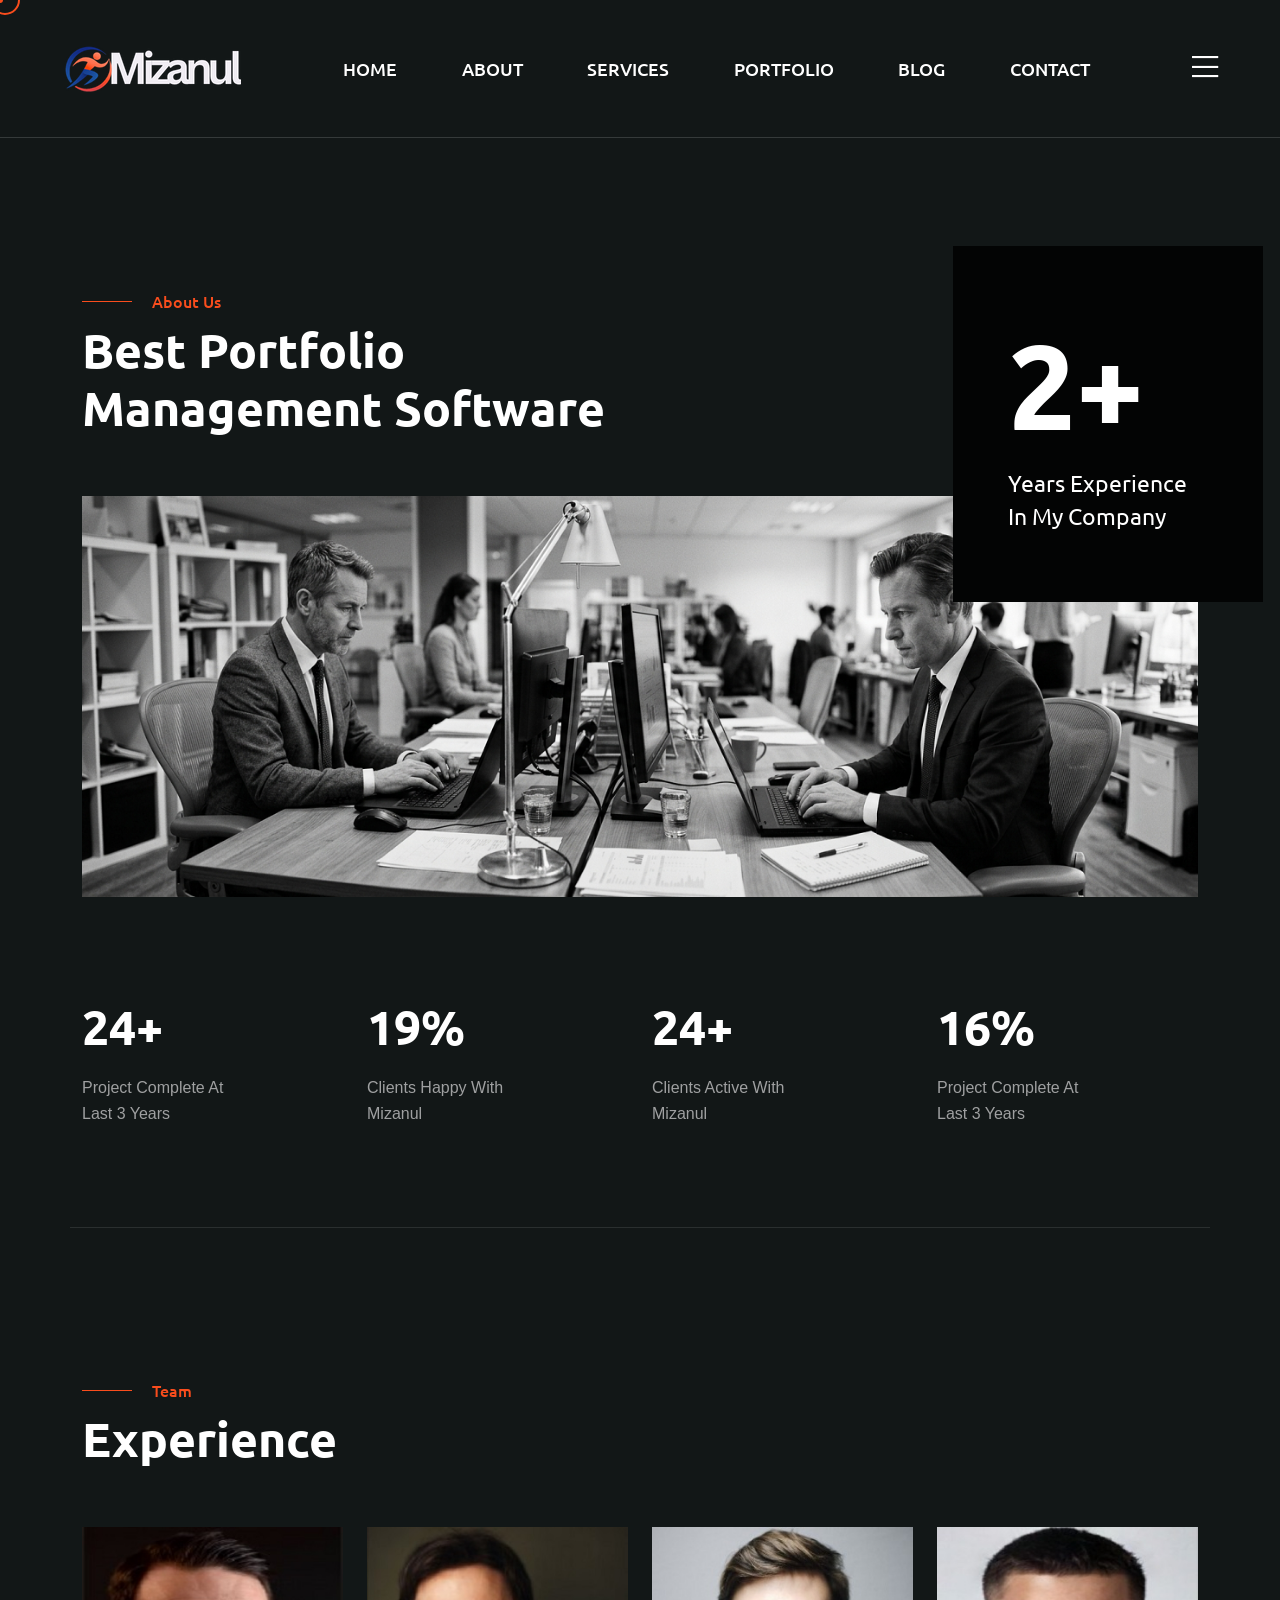
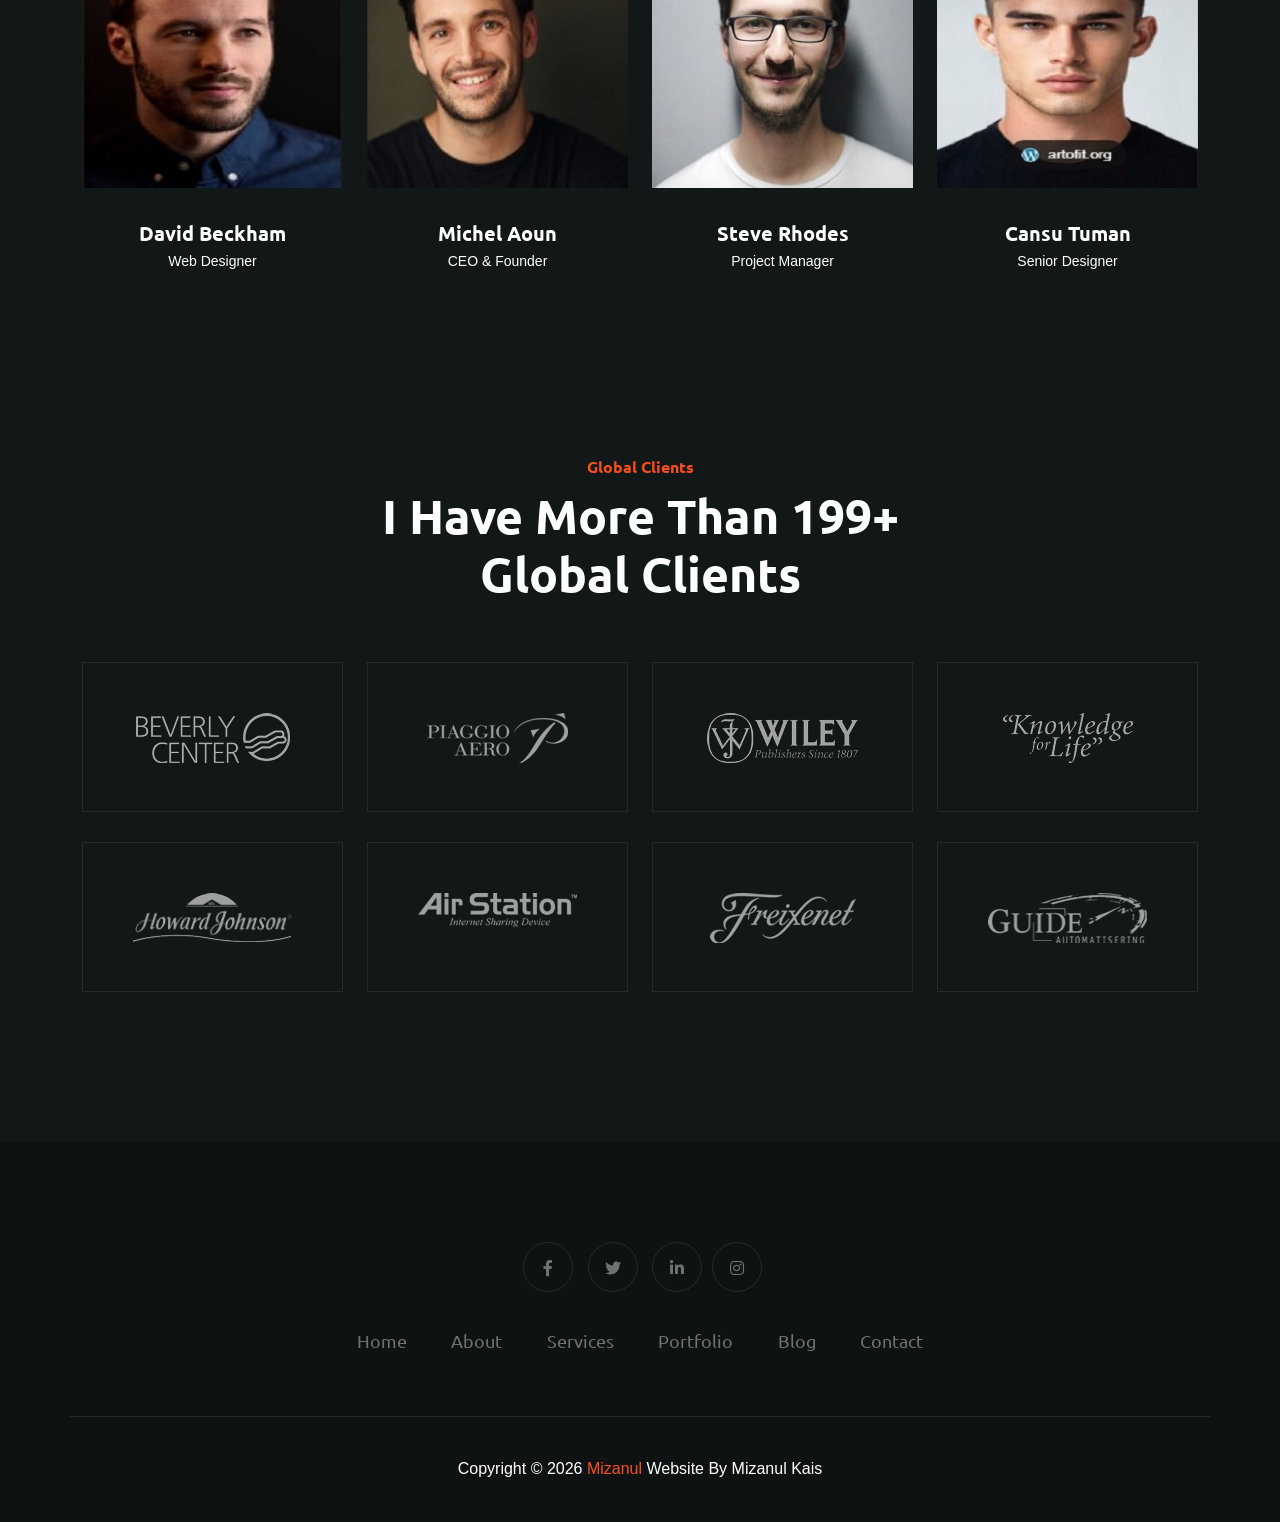
==== commit cbb56ddd: "Update about.html" ====
--- a/about.html
+++ b/about.html
@@ -419,23 +419,23 @@
       </div>
     </div>
     <!-- Client Area End -->
-    <!-- Footer Area Start -->
+  <!-- Footer Area Start -->
     <div class="footer__area pt-60 pb-60">
       <div class="container">
         <div class="row align-items-center">
           <div class="col-xl-12">
             <div class="footer__area-widget t-center">
-              <div class="footer__area-widget-about m-0">
+              <div class="footer__area-widget-about">
                 <div class="footer__area-widget-about-social three">
                   <ul>
                     <li>
-                      <a href="#"><i class="fab fa-facebook-f"></i></a>
+                      <a href="https://www.facebook.com/mizanulkais/"><i class="fab fa-facebook-f"></i></a>
                     </li>
                     <li>
                       <a href="#"><i class="fab fa-twitter"></i></a>
                     </li>
                     <li>
-                      <a href="#"><i class="fab fa-linkedin-in"></i></a>
+                      <a href="https://www.linkedin.com/in/mizanul-kais/"><i class="fab fa-linkedin-in"></i></a>
                     </li>
                     <li>
                       <a href="#"><i class="fab fa-instagram"></i></a>
